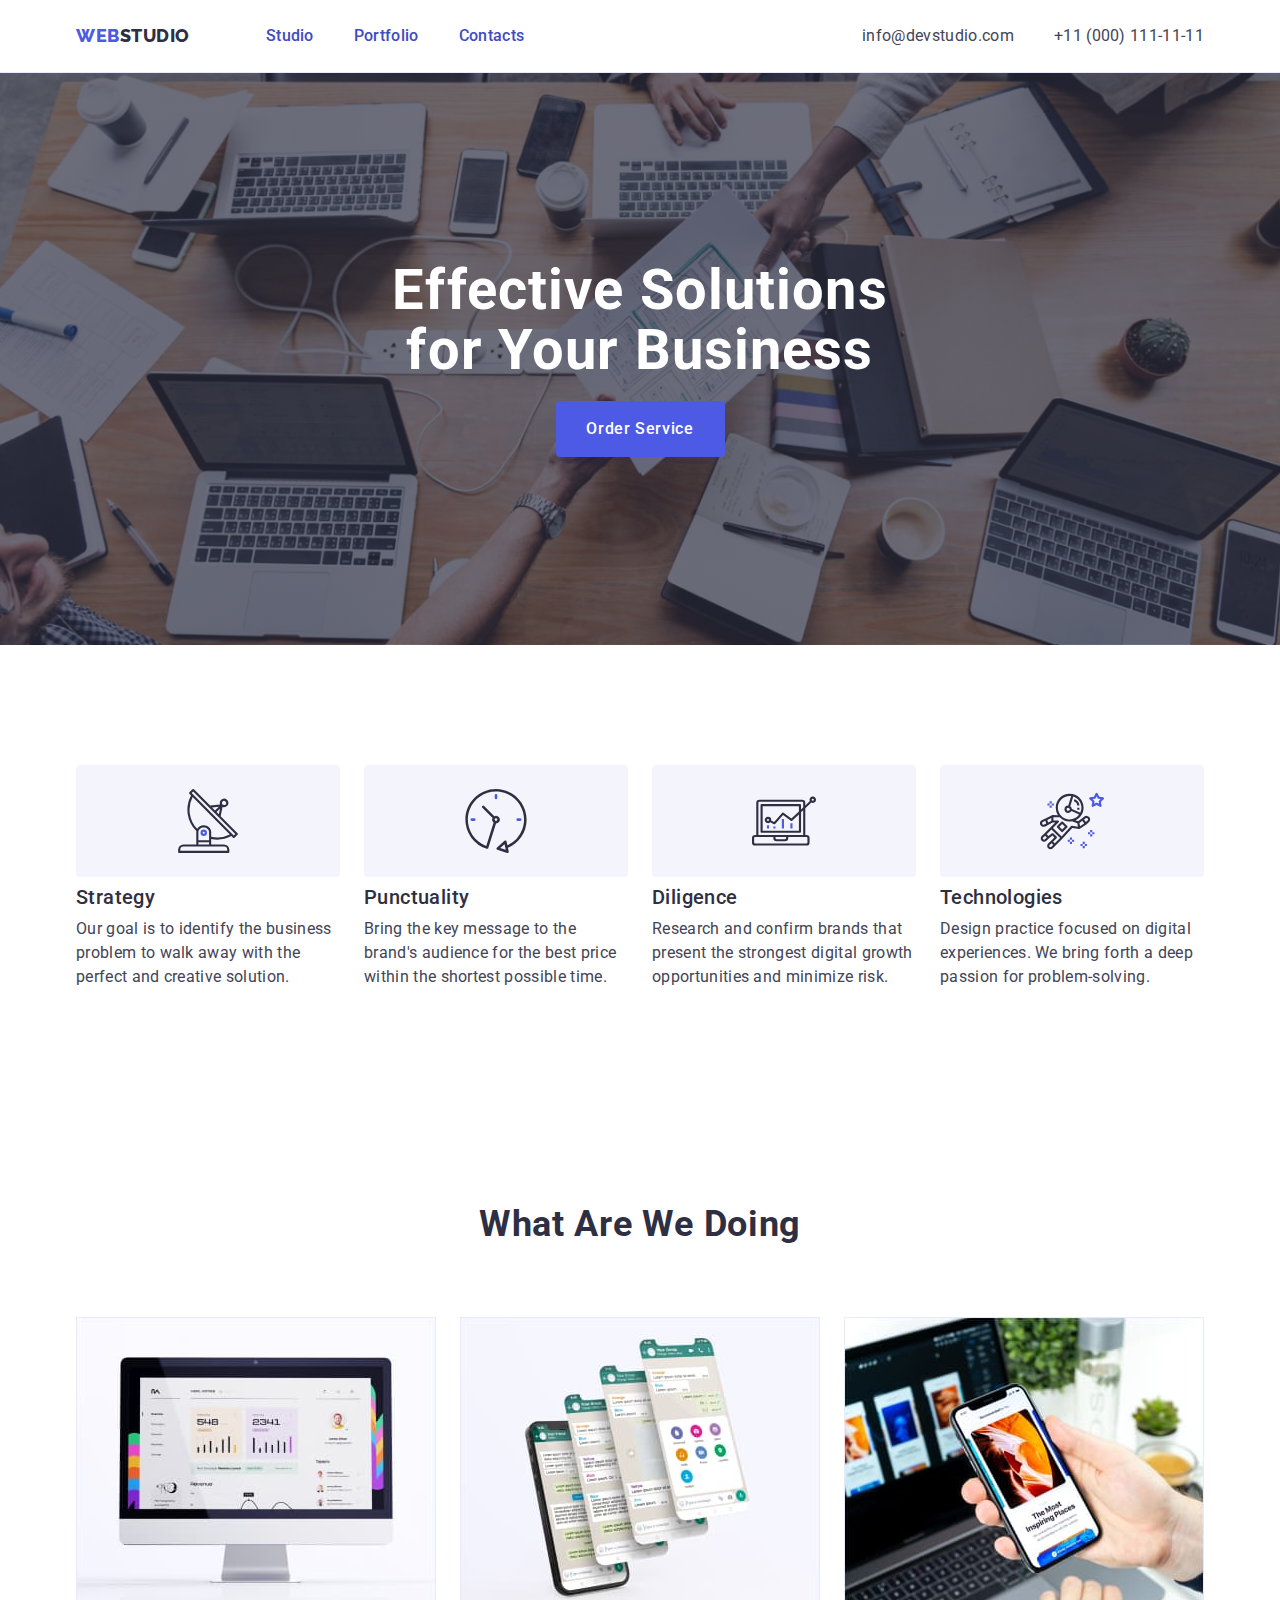
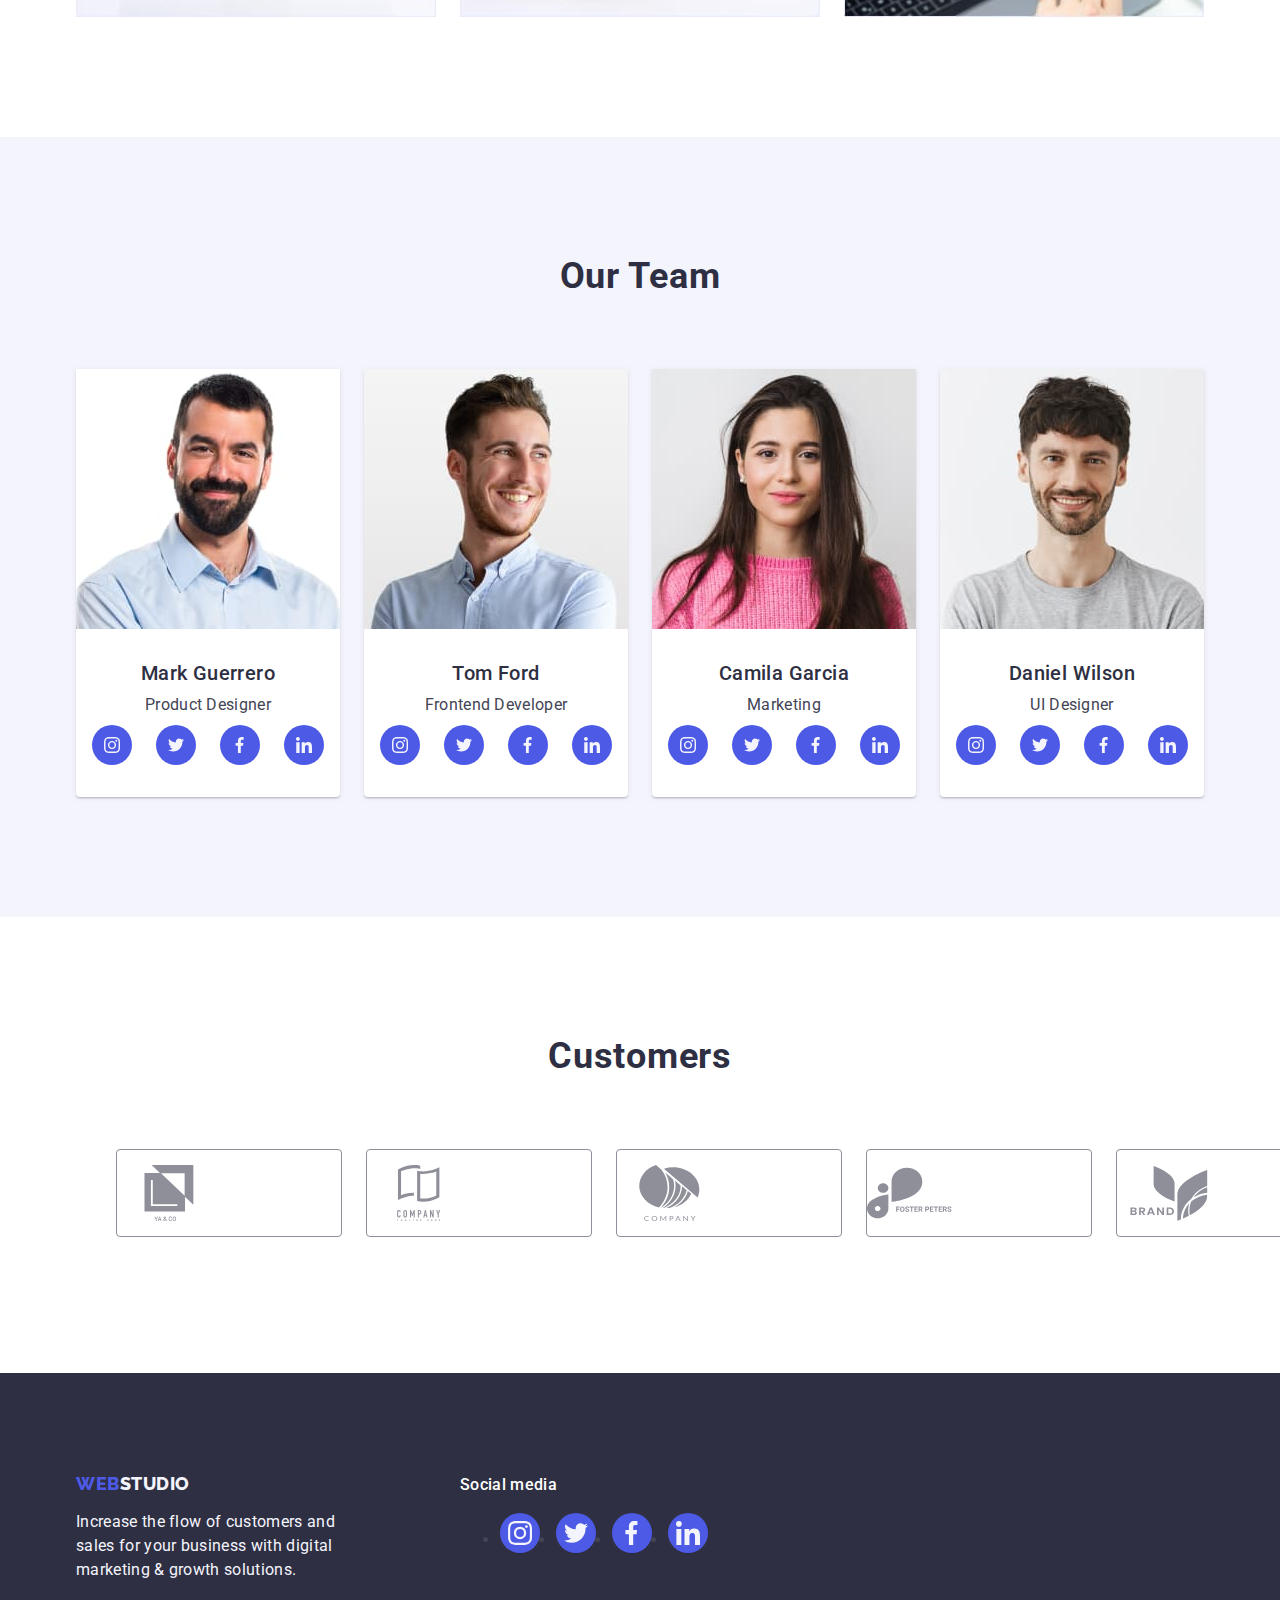
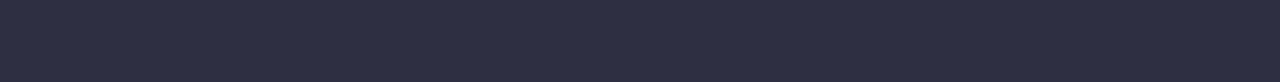
==== index.html @ df4aab25 "summary" ====
<!DOCTYPE html>
<html lang="en">
  <head>
    <meta charset="UTF-8" />
    <meta http-equiv="X-UA-Compatible" content="IE=edge" />
    <meta name="viewport" content="width=device-width, initial-scale=1.0" />

    <link rel="preconnect" href="https://fonts.googleapis.com" />
    <link rel="preconnect" href="https://fonts.gstatic.com" crossorigin />
    <link
      href="https://fonts.googleapis.com/css2?family=Raleway:wght@800&family=Roboto:wght@400;500;700&display=swap"
      rel="stylesheet"
    />
    <link
      rel="stylesheet"
      href="https://cdnjs.cloudflare.com/ajax/libs/modern-normalize/2.0.0/modern-normalize.min.css"
      integrity="sha512-4xo8blKMVCiXpTaLzQSLSw3KFOVPWhm/TRtuPVc4WG6kUgjH6J03IBuG7JZPkcWMxJ5huwaBpOpnwYElP/m6wg=="
      crossorigin="anonymous"
      referrerpolicy="no-referrer"
    />
    <link rel="stylesheet" href="css/style.css" />
    <title>Студія</title>
  </head>
  <body>
    <header class="jey">
      <div class="container container-quard">
        <nav class="vat list">
          <a href="./index.html" class="fer link"
            >Web<span class="stu">Studio</span></a
          >
          <ul class="list nav-bar">
            <li><a href="./index.html" class="link bat">Studio</a></li>
            <li>
              <a href="./portfolio.html" class="link bat">Portfolio</a>
            </li>
            <li><a href="" class="link bat">Contacts</a></li>
          </ul>
        </nav>
        <address class="add list">
          <ul class="list address-nav">
            <li>
              <a href="mailto:info@devstudio.com" class="ema link"
                >info@devstudio.com</a
              >
            </li>
            <li>
              <a href="tel:+110001111111" class="ema link"
                >+11 (000) 111-11-11</a
              >
            </li>
          </ul>
        </address>
      </div>
    </header>
    <main>
      <section class="baj">
        <div class="container">
          <h1 class="eff">Effective Solutions for Your Business</h1>
          <button data-modal-open type="button" class="ann">
            Order Service
          </button>
        </div>
      </section>

      <section class="nao">
        <div class="container">
          <h2 class="visually-hidden">Section 2</h2>

          <ul class="may list">
            <li class="row">
              <div class="nal">
                <svg width="64" height="64">
                  <use href="./images/icons.svg#icon-antenna-1"></use>
                </svg>
              </div>
              <h3 class="ban">Strategy</h3>
              <p class="pap">
                Our goal is to identify the business problem to walk away with
                the perfect and creative solution.
              </p>
            </li>

            <li class="row">
              <div class="nal">
                <svg width="64" height="64">
                  <use href="./images/icons.svg#icon-clock-1"></use>
                </svg>
              </div>
              <h3 class="ban">Punctuality</h3>
              <p class="pap">
                Bring the key message to the brand's audience for the best price
                within the shortest possible time.
              </p>
            </li>

            <li class="row">
              <div class="nal">
                <svg width="64" height="64">
                  <use href="./images/icons.svg#icon-diagram-1"></use>
                </svg>
              </div>
              <h3 class="ban">Diligence</h3>
              <p class="pap">
                Research and confirm brands that present the strongest digital
                growth opportunities and minimize risk.
              </p>
            </li>

            <li class="row">
              <div class="nal">
                <svg width="64" height="64">
                  <use href="./images/icons.svg#icon-astronaut-1"></use>
                </svg>
              </div>
              <h3 class="ban">Technologies</h3>
              <p class="pap">
                Design practice focused on digital experiences. We bring forth a
                deep passion for problem-solving.
              </p>
            </li>
          </ul>
        </div>
      </section>

      <section class="tau">
        <div class="container">
          <h2 class="bah">What are we doing</h2>
          <ul class="may list">
            <li class="row">
              <img src="./images/img1(1).jpg" alt="PC" width="360" />
            </li>
            <li class="row">
              <img
                src="./images/img2(1).jpg"
                alt="A person using a smartphone to program"
                width="360"
              />
            </li>
            <li class="row">
              <img src="./images/img3(1).jpg" alt="phone" width="360" />
            </li>
          </ul>
        </div>
      </section>
      <section class="sec">
        <div class="container">
          <h2 class="bah">Our Team</h2>
          <ul class="may list">
            <li class="ron">
              <img
                src="./images/teamcard7.jpg"
                alt="Mark Guerrero"
                width="264"
              />
              <div class="paq">
                <h3 class="bam">Mark Guerrero</h3>
                <p class="pat">Product Designer</p>
                <ul class="bap list">
                  <li class="naj">
                    <a href="#" class="bag">
                      <svg width="16" height="16" class="nae">
                        <use href="./images/icons.svg#icon-instagram-2"></use>
                      </svg>
                    </a>
                  </li>
                  <li class="naj">
                    <a href="#" class="bag">
                      <svg width="16" height="16" class="nae">
                        <use href="./images/icons.svg#icon-twitter-1"></use>
                      </svg>
                    </a>
                  </li>
                  <li class="naj">
                    <a href="#" class="bag">
                      <svg width="16" height="16" class="nae">
                        <use href="./images/icons.svg#icon-vector"></use>
                      </svg>
                    </a>
                  </li>
                  <li class="naj">
                    <a href="#" class="bag">
                      <svg width="16" height="16" class="nae">
                        <use href="./images/icons.svg#icon-linkedin-1"></use>
                      </svg>
                    </a>
                  </li>
                </ul>
              </div>
            </li>
            <li class="ron">
              <img src="./images/teamcard4.jpg" alt="Tom Ford" width="264" />
              <div class="paq">
                <h3 class="bam">Tom Ford</h3>
                <p class="pat">Frontend Developer</p>
                <ul class="bap list">
                  <li class="naj">
                    <a href="#" class="bag">
                      <svg width="16" height="16" class="nae">
                        <use href="./images/icons.svg#icon-instagram-2"></use>
                      </svg>
                    </a>
                  </li>
                  <li class="naj">
                    <a href="#" class="bag">
                      <svg width="16" height="16" class="nae">
                        <use href="./images/icons.svg#icon-twitter-1"></use>
                      </svg>
                    </a>
                  </li>
                  <li class="naj">
                    <a href="#" class="bag">
                      <svg width="16" height="16" class="nae">
                        <use href="./images/icons.svg#icon-vector"></use>
                      </svg>
                    </a>
                  </li>

                  <li class="naj">
                    <a href="#" class="bag">
                      <svg width="16" height="16" class="nae">
                        <use href="./images/icons.svg#icon-linkedin-1"></use>
                      </svg>
                    </a>
                  </li>
                </ul>
              </div>
            </li>
            <li class="ron">
              <img
                src="./images/teamcard2.jpg"
                alt="Camila Garcia"
                width="264"
              />
              <div class="paq">
                <h3 class="bam">Camila Garcia</h3>
                <p class="pat">Marketing</p>
                <ul class="bap list">
                  <li class="naj">
                    <a href="#" class="bag">
                      <svg width="16" height="16" class="nae">
                        <use href="./images/icons.svg#icon-instagram-2"></use>
                      </svg>
                    </a>
                  </li>
                  <li class="naj">
                    <a href="#" class="bag">
                      <svg width="16" height="16" class="nae">
                        <use href="./images/icons.svg#icon-twitter-1"></use>
                      </svg>
                    </a>
                  </li>
                  <li class="naj">
                    <a href="#" class="bag">
                      <svg width="16" height="16" class="nae">
                        <use href="./images/icons.svg#icon-vector"></use>
                      </svg>
                    </a>
                  </li>
                  <li class="naj">
                    <a href="#" class="bag">
                      <svg width="16" height="16" class="nae">
                        <use href="./images/icons.svg#icon-linkedin-1"></use>
                      </svg>
                    </a>
                  </li>
                </ul>
              </div>
            </li>
            <li class="ron">
              <img
                src="./images/teamcard3.jpg"
                alt="Daniel Wilson"
                width="264"
              />
              <div class="paq">
                <h3 class="bam">Daniel Wilson</h3>
                <p class="pat">UI Designer</p>
                <ul class="bap list">
                  <li class="naj">
                    <a href="#" class="bag">
                      <svg width="16" height="16" class="nae">
                        <use href="./images/icons.svg#icon-instagram-2"></use>
                      </svg>
                    </a>
                  </li>
                  <li class="naj">
                    <a href="#" class="bag">
                      <svg width="16" height="16" class="nae">
                        <use href="./images/icons.svg#icon-twitter-1"></use>
                      </svg>
                    </a>
                  </li>
                  <li class="naj">
                    <a href="#" class="bag">
                      <svg width="16" height="16" class="nae">
                        <use href="./images/icons.svg#icon-vector"></use>
                      </svg>
                    </a>
                  </li>

                  <li class="naj">
                    <a href="#" class="bag">
                      <svg width="16" height="16" class="nae">
                        <use href="./images/icons.svg#icon-linkedin-1"></use>
                      </svg>
                    </a>
                  </li>
                </ul>
              </div>
            </li>
          </ul>
        </div>
      </section>
      <section class="nap">
        <div class="container">
          <h2 class="bay">Customers</h2>
          <ul class="may">
            <li class="bak list">
              <a href="#" class="nam link">
                <svg width="104" height="56" class="taw">
                  <use href="./images/icons.svg#icon-group"></use>
                </svg>
              </a>
            </li>
            <li class="bak list">
              <a href="#" class="nam link">
                <svg width="104" height="56" class="taw">
                  <use href="./images/icons.svg#icon-group-1"></use>
                </svg>
              </a>
            </li>
            <li class="bak list">
              <a href="#" class="nam link">
                <svg width="104" height="56" class="taw">
                  <use href="./images/icons.svg#icon-group-2"></use>
                </svg>
              </a>
            </li>
            <li class="bak list">
              <a href="#" class="nam link">
                <svg width="104" height="56" class="taw">
                  <use href="./images/icons.svg#icon-group-3"></use>
                </svg>
              </a>
            </li>
            <li class="bak list">
              <a href="#" class="nam link">
                <svg width="104" height="56" class="taw">
                  <use href="./images/icons.svg#icon-group-4"></use>
                </svg>
              </a>
            </li>
            <li class="bak list">
              <a href="#" class="nam link">
                <svg width="104" height="56" class="taw">
                  <use href="./images/icons.svg#icon-group-5"></use>
                </svg>
              </a>
            </li>
          </ul>
        </div>
      </section>
    </main>

    <footer class="foo">
      <div class="dar container">
        <div class="taw">
          <a href="index.html" class="ffe link"
            >Web<span class="log">Studio</span></a
          >
          <p class="inc">
            Increase the flow of customers and sales for your business with
            digital marketing & growth solutions.
          </p>
        </div>
        <div class="social-media">
          <p class="pan">Social media</p>
          <ul class="nak">
            <li class="naj">
              <a href="#" class="baq">
                <svg width="24" height="24" class="par">
                  <use href="./images/icons.svg#icon-instagram-2"></use>
                </svg>
              </a>
            </li>
            <li class="naj">
              <a href="#" class="baq">
                <svg width="24" height="24" class="par">
                  <use href="./images/icons.svg#icon-twitter-1"></use>
                </svg>
              </a>
            </li>
            <li class="naj">
              <a href="#" class="baq">
                <svg width="24" height="24" class="par">
                  <use href="./images/icons.svg#icon-vector"></use>
                </svg>
              </a>
            </li>
            <li class="naj">
              <a href="#" class="baq">
                <svg width="24" height="24" class="par">
                  <use href="./images/icons.svg#icon-linkedin-1"></use>
                </svg>
              </a>
            </li>
          </ul>
        </div>
      </div>
    </footer>

    <div data-modal class="tam is-hidden">
      <div class="baf">
        <button type="button" data-modal-close class="paz">
          <svg class="ety" width="8" height="8">
            <use href="./images/icons.svg#icon-close-black-18dp-2-1-1"></use>
          </svg>
        </button>
      </div>
    </div>

    <script src="/js/modal.js"></script>
  </body>
</html>
---- css/style.css ----
:root {
    --iris-hover: #6E78F0;

    --navyblue: #2E2F42;
    --slate: #434455;
    --iris: #434455;
    --footer-bg-color: #2e2f42;

    --text-color: #2e2f42;
    --title-color: #2e2f42;
    --logo-text-color: #4d5ae5;
    --custom-color: #4d5ae5;
    --stand-color: #4d5ae5;
    --ocean: #4d5ae5;
    --button-bg-color: #F4F4FD;
    --background-body: #FFFFFF;

    --description: #434455;
    --header-color: #434455;
    --stu-color: #2e2f42;
    --section-bg-color: #2e2f42;
    --link--color: #2e2f42;
    --color-title-1: #2e2f42;

    --footer--color-2: #4d5ae5;
    --original-title: #F4F4FD;
    --main-title: #2e2f42;
    --bat-color: #8e8f99;
}

*,
*:before,
*::after {
    box-sizing: border-box;
}
h1,
h2,
h3,
h4,
h5,
h6,
p {
    margin: 0;
    padding: 0;
}
html,
body {
    margin: 0;
    padding: 0;
    font-family: "Roboto", sans-serif;
    color: #434455;
    background-color: var(--background-body);
    font-size: 16px;
}
.nao{
    padding: 120px 0;
}
.link {
    
    display: block;
    text-decoration: none;

}
.pab{
    position: relative;
    overflow: hidden;
}
.vat{
    display: flex;
    align-items: center;
}




.tit {
    font-weight: 500;
    font-size: 20px;
    line-height: 1.2;
    text-align: center;
    letter-spacing: 0.02em;
    color: #FFFFFF;
    color: var(--color-title-1, #2e2f42);
}


.mal{
    display: flex;
    gap: 40px;
}
.fer {
    transition: color 250ms cubic-bezier(0.4, 0, 0.2, 1);
    color: var(--ocean, #4d5ae5);
    font-family: "Raleway", sans-serif;
    font-weight: 800;
    font-size: 18px;
    line-height: 1.17;
    letter-spacing: 0.03em;
    text-transform: uppercase;
   
    align-self: center;
    margin-right: 76px;
    padding: 24px 0;
}

.nav-bar{
    display: flex;
    gap: 40px;
}


.ffe {
    display: inline-block;
    margin-bottom: 16px;
    color: var(--ocean, #4d5ae5);
    font-family: 'Raleway', sans-serif;
    font-weight: 800;
    font-size: 18px;
    line-height: 1.17;
    letter-spacing: 0.03em;
    text-transform: uppercase;

}

.vat{
    align-items: center;
    display: flex;

}
.qri{
    display: flex;
}

.jey {
    box-shadow: 0px 2px 1px rgba(46, 47, 66, 0.08),
        0px 1px 1px rgba(46, 47, 66, 0.16),
        0px 1px 6px rgba(46, 47, 66, 0.08);
    border-bottom: 1px solid #e7e9fc;
}
.stu .fer{
  margin-right: 76px;
}
.stu {
  
    

    color: var(--stu-color, #2e2f42);


}
.bat::after{

    content: '';
    position: absolute;
    left: 0;
    bottom: -1px;
    height: 4px;
    background-color: #404bbf;
    border-radius: 2px;
}

.nam{
        border: 1px solid #8e8f99;
        border-radius: 4px;
        display: flex;
        align-items: center;
        justify-content: center;
        color: #8e8f99;
        width: 168px;
        height: 88px;
        transition: border-color 250ms cubic-bezier(0.4, 0, 0.2, 1), color 250ms cubic-bezier(0.4, 0, 0.2, 1);
        width: 100%;
}
.dar{
    display: flex;
    align-items: baseline;
  
}
.taw{

    fill: currentColor;
}
.nam:hover{
   border-color: #404bbf;
   color: #404bbf;
}
.nam:focus{
    border-color: #404bbf;
    color: #404bbf;
}
.bat{

            transition: color 250ms cubic-bezier(0.4, 0, 0.2, 1);
            position: relative;
           
            display: block;
            padding: 24px 0;
            font-weight: 500;
            font-size: 16px;
            line-height: 1.5;
            letter-spacing: 0.02em;
            color: var(--stu-color);
}
.container{
    
    padding-left: 15px;
    padding-right: 15px;
    width: 1158px;
    margin: 0 auto;
    
}


.stu:hover {
    color: #404bbf;
}

.stu:focus {
    color: #404bbf;
}

span {
    text-decoration: none;
    color: var(--navyblue, #2e2f42);
    color: #f4f4fd;

}



.main-title {
    font-size: 40px;
    font-weight: 700;
    line-height: 60px;
    letter-spacing: 1.12px;

    transform: translate(-50%, -50%);
    color: white;

}

.inc {
   
    
    max-width: 264px;
    line-height: 1.5;
    color: var(--original-title);
    letter-spacing: 0.02em;

}

.ron {
    box-shadow: 0px 1px 6px rgba(46, 47, 66, 0.08),
        0px 1px 1px rgba(46, 47, 66, 0.16),
        0px 2px 1px rgba(46, 47, 66, 0.08);
    list-style: none;
    border-radius: 0px 0px 4px 4px;
    flex: 0 0 calc((100% - 72px) / 4);

    background-color: #FFFFFF;

}
.container-quard{
    display: flex;
    align-items: center;
}
.maq{
    display: flex;
    align-items: baseline;
}
.taw{
    margin-right: 120px;

}
.pan{
    font-weight: 500;
    font-size: 16px;
    line-height: 1.5;
    letter-spacing: 0.02em;
    color: var(--background-body);
    margin-bottom: 16px;
}
.nal{
    display: flex;
    align-items: center;
    justify-content: center;
    height: 112px;
    background-color: #f4f4fd;
    border-radius: 4px;
    margin-bottom: 8px;
}
.baj {
    transition: background-color 250ms cubic-bezier(0.4, 0, 0.2, 1);
    background-size: cover;
    background-position: center;
    background-repeat: no-repeat;
    max-width: 1440px;
    margin: 0 auto;
    padding-top: 188px;
    padding-bottom: 188px;
    background-image: linear-gradient(rgba(46, 47, 66, 0.7), rgba(46, 47, 66, 0.7)), url(/images/people-office1.jpg);
    background-color: var(--section-bg-color, #2e2f42);                                                                         
}
.bam{
          
        text-align: center;
        margin-bottom: 8px;

  
}
.pat{
        font-size: 16px;
            line-height: 1.5;
            letter-spacing: 0.02em;
            color: var(--slate, #434455);
            text-align: center;
            padding-bottom: 8px;
}
.tur{
            transition: transform 250ms cubic-bezier(0.4, 0, 0.2, 1);
            transform: translateY(100%);
            width: 100%;
            height: 100%;
            background-color: #4d5ae5;
            padding: 40px 32px;
            position: absolute;
            font-size: 16px;
            line-height: 1.5;
            letter-spacing: 0.02em;
            color: var(--button-bg-color);
            top: 0;
}
.pap {
    font-size: 16px;
    line-height: 1.5;
    letter-spacing: 0.02em;
    color: var(--slate, #434455);
}

.container-button {

    font-weight: 500;
    font-size: 16px;
    line-height: 1.5;
    letter-spacing: 0.04em;
    color: var(--iris, #4D5AE5);
    background-color: var(--iris, #4D5AE5);
    cursor: pointer
}

.container-button:hover {
    color: #FFFFFF;
    background-color: #404BBF;
}

.container-button:focus {
    color: #FFFFFF;
    background-color: #404BBF;

}


.list {
    
        padding: 0;
        margin: 0;

    list-style: none;



}
.visually-hidden {
    position: absolute;
    width: 1px;
    height: 1px;
    margin: -1px;
    border: 0;
    padding: 0;
    white-space: nowrap;
    clip-path: inset(100%);
    clip: rect(0 0 0 0);
    overflow: hidden;
}



.link:hover {
    color: #404bbf;
        box-shadow: 0px 1px 6px rgba(46, 47, 66, 0.08),
                0px 1px 1px rgba(46, 47, 66, 0.16),
                0px 2px 1px rgba(46, 47, 66, 0.08);
}

.link:focus {
    color: #404bbf;
        box-shadow: 0px 1px 6px rgba(46, 47, 66, 0.08),
                0px 1px 1px rgba(46, 47, 66, 0.16),
                0px 2px 1px rgba(46, 47, 66, 0.08);
}
.log:hover{
    color: #404bbf;
}
.log:focus{
    color: #404bbf;
}
.app {
    font-size: 16px;
    line-height: 1.5;
    letter-spacing: 0.02em;

}


.add {



    font-style: normal;
        margin-left: auto;
   

    font-size: 16px;
    line-height: 1.5;
    letter-spacing: 0.02em;
    color: var(--slate, #434455);
 


}
.address-nav{
        display: flex;
            gap: 40px;
          
    
}
.log {

   
    display: inline-block;
   
    text-decoration: none;
    font-family: "Raleway", sans-serif;
    font-weight: 800;
    font-size: 18px;
    letter-spacing: 0.03em;
    text-transform: uppercase;
    color: var(#4d5ae5);
    color: #f4f4fd
}

.footer-1 {
    display: flex;
    width: 71px;
    height: 21px;
    flex-direction: column;
    justify-content: center;
}
header{
        display: block;
}
.ema {
    transition: color 250ms cubic-bezier(0.4, 0, 0.2, 1);
    display: block;
    padding: 24px 0;
    color: var(--text-color, #2e2f42);
    font-size: 16px;
    line-height: 1.5;
    letter-spacing: 0.02em;
    color: var(--iris, #434455);

}

.ema:hover {
    color: #404bbf
}

.ema:focus {
    color: #404bbf;
}

.vbn {

    font-family: "Raleway", sans-serif;
    font-weight: 800;
    line-height: 1.17;
    letter-spacing: 0.03em;
    text-transform: uppercase;
    color: var(--custom-color);
}

.foo {

    background-color: var(--footer-bg-color);
    padding: 100px 0;

}
a.link.bat{
    color: #404bbf;
}
img {
    display: block;
}
.row-lat{
transition: box-shadow 250ms cubic-bezier(0.4, 0, 0.2, 1);
}
.row-lat .tur {
    transition: transform 250ms cubic-bezier(0.4, 0, 0.2, 1);
}

.row-lat:hover .tur{
    transform: translateY(0%);
}
.all {
    transition: color 250ms cubic-bezier(0.4, 0, 0.2, 1),
            background-color 250ms cubic-bezier(0.4, 0, 0.2, 1),
            border-color 250ms cubic-bezier(0.4, 0, 0.2, 1),
            box-shadow 250ms cubic-bezier(0.4, 0, 0.2, 1);
    list-style: none;
    border-radius: 4px;
    padding: 12px 24px;
    border: 1px solid #e7e9fc;
    font-weight: 500;
    font-size: 16px;
    line-height: 1.5;
    letter-spacing: 0.04em;
    color: var(--ocean);
    background-color: var(--button-bg-color);
    cursor: pointer;
    font-family: "Roboto", sans-serif;

}

.all:hover {
        box-shadow: 0px 3px 1px rgba(0, 0, 0, 0.1),
                0px 2px 1px rgba(0, 0, 0, 0.08),
                0px 2px 2px rgba(0, 0, 0, 0.12);
    color: #FFFFFF;
    background-color: #404BBF;
    border: 1px solid transparent;
}

.all:focus {
    box-shadow: 0px 3px 1px rgba(0, 0, 0, 0.1),
        0px 2px 1px rgba(0, 0, 0, 0.08),
        0px 2px 2px rgba(0, 0, 0, 0.12);
    color: #FFFFFF;
    background-color: #404BBF;
    border: 1px solid transparent;
}

.web {
    font-weight: 500;
    font-size: 16px;
    line-height: 1.5;
    letter-spacing: 0.04em;
    color: var(--ocean);
    background-color: var(--button-bg-color);
    cursor: pointer;
    font-family: "Roboto", sans-serif;
}

.web:hover {
    color: #FFFFFF;
    background-color: #404BBF;
}

.web:focus {
    color: #FFFFFF;
    background-color: #404BBF;
}

.app {
    font-weight: 500;
    font-size: 16px;
    line-height: 1.5;
    letter-spacing: 0.04em;
    color: var(--ocean);
    background-color: var(--button-bg-color);
    cursor: pointer;
    font-family: "Roboto", sans-serif;
}

.app:hover {
    color: #FFFFFF;
    background-color: #404BBF;
}

.app:focus {
    color: #FFFFFF;
    background-color: #404BBF;
}

.des {
    font-weight: 500;
    font-size: 16px;
    line-height: 1.5;
    letter-spacing: 0.04em;
    color: var(--ocean);
    background-color: var(--button-bg-color);
    cursor: pointer;
    font-family: "Roboto", sans-serif;
}

.des:hover {
    color: #FFFFFF;
    background-color: #404BBF;
}

.des:focus {
    color: #FFFFFF;
    background-color: #404BBF;
}

.mak {
    font-weight: 500;
    font-size: 16px;
    line-height: 1.5;
    letter-spacing: 0.04em;
    color: var(--ocean);
    background-color: var(--button-bg-color);
    cursor: pointer;
    font-family: "Roboto", sans-serif;
}

.mak:hover {
    color: #FFFFFF;
    background-color: #404BBF;
}

.mak:focus {
    color: #FFFFFF;
    background-color: #404BBF;
}

.ban {
    margin-bottom: 8px;
    font-weight: 500;
    font-size: 20px;
    line-height: 1.2;
    letter-spacing: 0.02em;
    color: var(--text-color, #2e2f42);
}

.med {
    font-weight: 500;
    font-size: 20px;
    line-height: 1.2;
    letter-spacing: 0.02em;
    color: var(--text-color, #2e2f42);
}



.tax {
    font-weight: 500;
    font-size: 20px;
    line-height: 1.2;
    letter-spacing: 0.02em;
    color: var(--text-color, #2e2f42);
}

.scr {
    font-weight: 500;
    font-size: 20px;
    line-height: 1.2;
    letter-spacing: 0.02em;
    color: var(--text-color, #2e2f42);
}

.onl {
    font-weight: 500;
    font-size: 20px;
    line-height: 1.2;
    letter-spacing: 0.02em;
    color: var(--text-color, #2e2f42);
}

.con {
    font-weight: 500;
    font-size: 20px;
    line-height: 1.2;
    letter-spacing: 0.02em;
    color: var(--text-color, #2e2f42);
}

.org {
    font-weight: 500;
    font-size: 20px;
    line-height: 1.2;
    letter-spacing: 0.02em;
    color: var(--text-color, #2e2f42);
}

.fre {
    font-weight: 500;
    font-size: 20px;
    line-height: 1.2;
    letter-spacing: 0.02em;
    color: var(--text-color, #2e2f42);
}

.dtu {
    padding: 24px 0;
    font-size: 16px;
    line-height: 1.5;
    letter-spacing: 0.02em;
    font-weight: 500;
    color: var(--text-color, #2e2f42);


}

.ann {
    transition: background-color 250ms cubic-bezier(0.4, 0, 0.2, 1);
    display: block;
    min-width: 169px;
    height: 56px;
    border: none;
    background-color: var(--custom-color);
    border-radius: 4px;
    font-family: "Roboto", sans-serif;
    font-weight: 500;
    font-size: 16px;
    line-height: 1.5;
    letter-spacing: 0.04em;
    color: #ffffff;
    cursor: pointer;
    margin-left: auto;
    margin-right: auto;
}

.ann:hover,
.ann:focus {
    background-color: #404BBF
}

.dtu:hover {
    color: #404bbf
}

.dtu:focus {
    color: #404bbf;
}
.tau{
    padding-top: 96px;
    padding-bottom: 120px;

}
.nap{
padding: 120px 0;
}
.sec {
    padding: 120px 0;
    background-color: #F4F4FD;

}

.tio {
    background-color: #F4F4FD;
}
.bay{
        margin-bottom: 72px;
        margin-left: auto;
        margin-right: auto;
        text-align: center;
        font-size: 36px;
        font-style: normal;
        font-weight: 700;
        line-height: 1.11;
        letter-spacing: 0.72px;
        color: var(--main-title);
}
.bah {
   
    text-align: center;
    margin-bottom: 8px;
    font-size: 36px;
    line-height: 1.11;
    text-align: center;
    letter-spacing: 0.02em;
    text-transform: capitalize;
    color: var(--main-title);
    margin-bottom: 72px;
}

.img {
    background-color: #FFFFFF;
}

h3 {
    font-weight: 500;
    font-size: 20px;
    line-height: 1.2;
    letter-spacing: 0.02em;
    color: var(--main-title, #2e2f42);
}

.section-1 {
    background-color: #F4F4FD;
}

.eff {
     
     
         font-size: 56px;
        line-height: 1.07;
        text-align: center;
        letter-spacing: 0.02em;
        color: #ffffff;
        margin: 0 auto;
        margin-bottom: 20px;
      
        max-width: 496px;
    }

.bap {
    
    display: flex;
    justify-content: center;
    gap: 24px;
   

   
}
.par{

    fill: var(--button-bg-color,  #F4F4FD);
}
.baq{
    transition: background-color 250ms cubic-bezier(0.4, 0, 0.2, 1);
    width: 100%;
    height: 100%;
    background-color: var(--custom-color);
    border-radius: 50%;
    display: flex;
    align-items: center;
    justify-content: center;
}
.bag{
            transition: background-color 250ms cubic-bezier(0.4, 0, 0.2, 1);
            width: 100%;
            height: 100%;
            background-color: var(--custom-color);
            border-radius: 50%;
            display: flex;
            align-items: center;
            justify-content: center;
        
}
.tam{
    position: fixed;
    top: 0;
    left: 0;
    width: 100%;
    height: 100%;
    background-color: rgba(46, 47, 66, 0.4);
    transition: opacity 250ms cubic-bezier(0.4, 0, 0.2, 1), visibility 250ms cubic-bezier(0.4, 0, 0.2, 1);
}
.is-hidden{
    opacity: 0;
    visibility: hidden;
    pointer-events: none;
}
.baf{
    position: absolute;
    top: 50%;
    left: 50%;
    transform: translate(-50%,-50%);
    width: 408px;
    min-height: 584px;
    background: #fcfcfc;
    box-shadow:0px 1px 1px rgba(0, 0, 0, 0.14),
        0px 1px 3px rgba(0, 0, 0, 0.12),
        0px 2px 1px rgba(0, 0, 0, 0.2);
    border-radius: 4px;
    transition: transform 250ms cubic-bezier(0.4, 0, 0.2, 1);
}
.paz{
    position: absolute;
    top: 24px;
    right: 24px;
    width: 24px;
    height: 24px;
    border-radius: 50%;
    display: flex;
    align-items: center;
    justify-content: center;
    background-color: #e7e9fc;
    border: 1px solid rgba(0, 0, 0, 0.1);
    padding: 0;
    cursor: pointer;
    transition: background-color 250ms cubic-bezier(0.4, 0, 0.2, 1), border 250ms cubic-bezier(0.4, 0, 0.2, 1);
}
.ety{

    transition: fill 250ms cubic-bezier(0.4, 0, 0.2, 1);
}
.ety:hover{
    fill: #ffffff;
}
.ety:focus{
    fill: #ffffff;
}
.paz:hover,
.paz:focus {
    background-color: #404bbf;
    border: none;
    fill: #ffffff;
}
.bag:hover{
    background-color: #404bbf;
}
.bag:focus{
    background-color: #404bbf;
}
.baq:hover{
    background-color: #31d0aa;
}
.baq:focus{
    background-color: #31d0aa;
}

.naj{

    width: 40px;
    height: 40px;
}
.nak{
    display: flex;
    gap: 16px;
}
.main{
    display: flex;
    flex-wrap: wrap;
    column-gap: 24px;
    row-gap: 48px;

}
.nat{

    padding: 32px 16px;
    border: 1px solid #e7e9fc;
    border-top: none;
    
}

.row {

            flex-basis: calc((100% - (3 * 24px)) / 4);
     
}
.bak{
    height: 88px;
}
.may{
         display: flex;
         gap: 24px;
         
}

.nae{
    fill: var(--button-bg-color);
}
.paq{
    padding: 32px 0;
}
#facebook-icon{
     display: block;


}
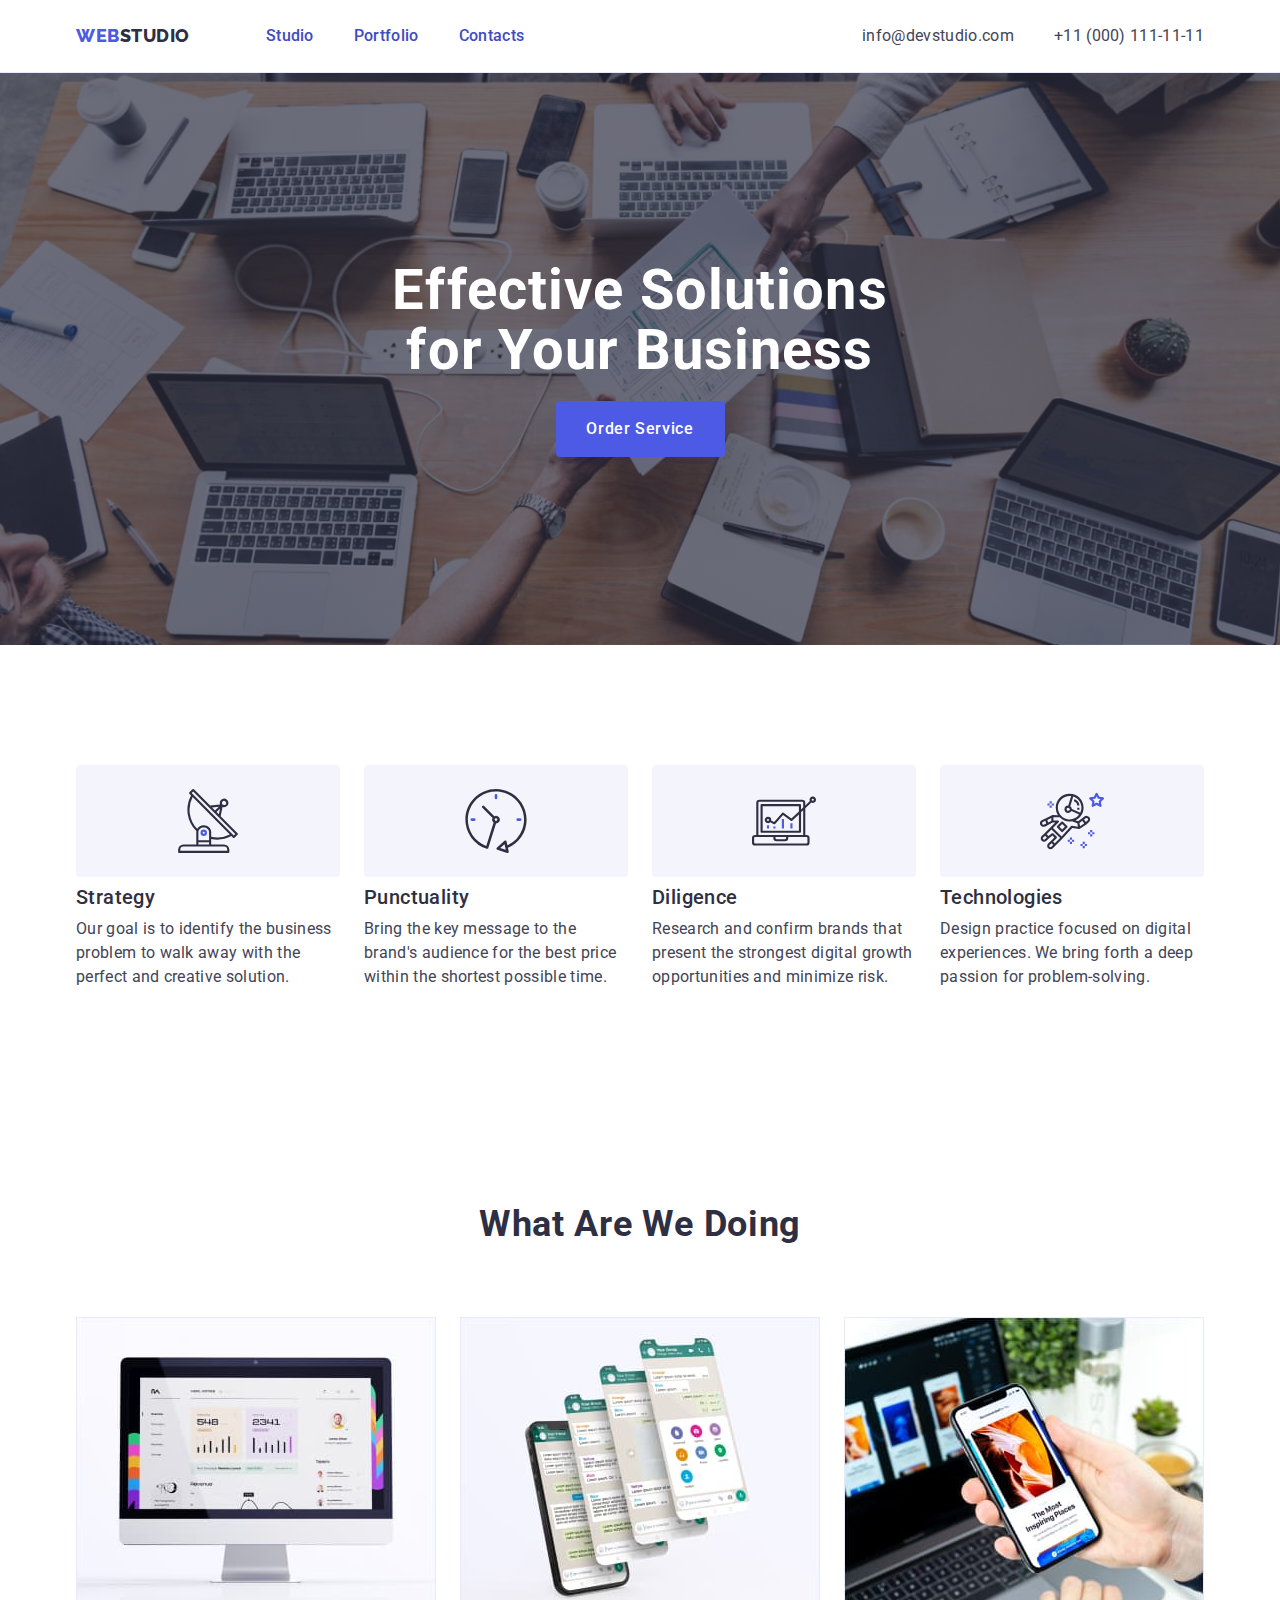
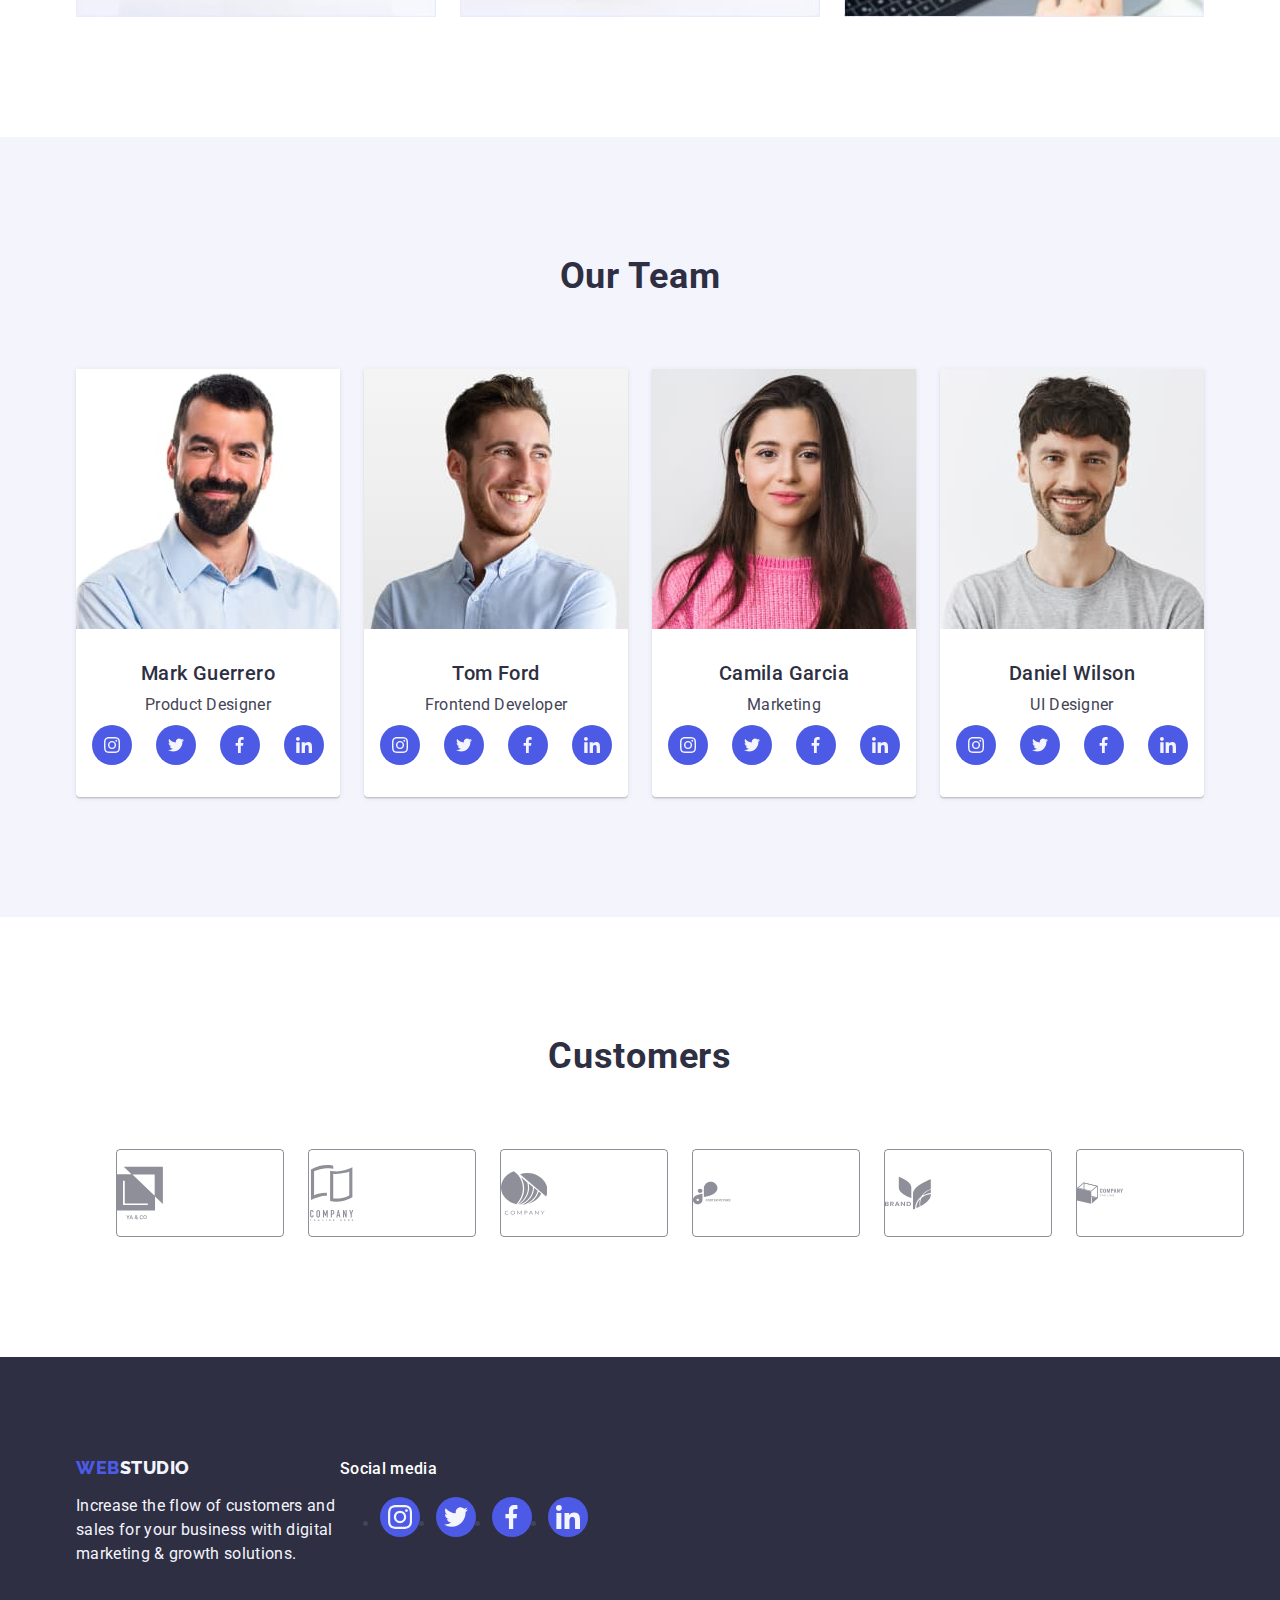
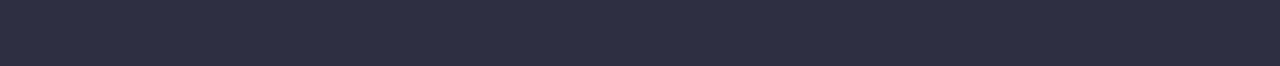
==== commit 7bd7ea87: "summary" ====
--- a/index.html
+++ b/index.html
@@ -316,43 +316,43 @@
           <h2 class="bay">Customers</h2>
           <ul class="may">
             <li class="bak list">
-              <a href="#" class="nam link">
-                <svg width="104" height="56" class="taw">
+              <a href="" class="nam link">
+                <svg class="taw" width="104" height="56">
                   <use href="./images/icons.svg#icon-group"></use>
                 </svg>
               </a>
             </li>
             <li class="bak list">
-              <a href="#" class="nam link">
-                <svg width="104" height="56" class="taw">
+              <a href="" class="nam link">
+                <svg class="taw" width="104" height="56">
                   <use href="./images/icons.svg#icon-group-1"></use>
                 </svg>
               </a>
             </li>
             <li class="bak list">
-              <a href="#" class="nam link">
-                <svg width="104" height="56" class="taw">
+              <a href="" class="nam link">
+                <svg class="taw" width="104" height="56">
                   <use href="./images/icons.svg#icon-group-2"></use>
                 </svg>
               </a>
             </li>
             <li class="bak list">
-              <a href="#" class="nam link">
-                <svg width="104" height="56" class="taw">
+              <a href="" class="nam link">
+                <svg class="taw" width="104" height="56">
                   <use href="./images/icons.svg#icon-group-3"></use>
                 </svg>
               </a>
             </li>
             <li class="bak list">
-              <a href="#" class="nam link">
-                <svg width="104" height="56" class="taw">
+              <a href="" class="nam link">
+                <svg class="taw" width="104" height="56">
                   <use href="./images/icons.svg#icon-group-4"></use>
                 </svg>
               </a>
             </li>
             <li class="bak list">
-              <a href="#" class="nam link">
-                <svg width="104" height="56" class="taw">
+              <a href="" class="nam link">
+                <svg class="taw" width="104" height="56">
                   <use href="./images/icons.svg#icon-group-5"></use>
                 </svg>
               </a>
@@ -364,7 +364,7 @@
 
     <footer class="foo">
       <div class="dar container">
-        <div class="taw">
+        <div class="tas">
           <a href="index.html" class="ffe link"
             >Web<span class="log">Studio</span></a
           >
--- a/css/style.css
+++ b/css/style.css
@@ -160,6 +160,8 @@
 }
 
 .nam{
+        width: 100%;
+        height: 100%;
         border: 1px solid #8e8f99;
         border-radius: 4px;
         display: flex;
@@ -169,12 +171,14 @@
         width: 168px;
         height: 88px;
         transition: border-color 250ms cubic-bezier(0.4, 0, 0.2, 1), color 250ms cubic-bezier(0.4, 0, 0.2, 1);
-        width: 100%;
 }
 .dar{
     display: flex;
     align-items: baseline;
   
+}
+.tas{
+    fill: currentColor;
 }
 .taw{
 
@@ -290,16 +294,15 @@
     margin-bottom: 8px;
 }
 .baj {
-    transition: background-color 250ms cubic-bezier(0.4, 0, 0.2, 1);
-    background-size: cover;
-    background-position: center;
-    background-repeat: no-repeat;
-    max-width: 1440px;
-    margin: 0 auto;
-    padding-top: 188px;
-    padding-bottom: 188px;
-    background-image: linear-gradient(rgba(46, 47, 66, 0.7), rgba(46, 47, 66, 0.7)), url(/images/people-office1.jpg);
-    background-color: var(--section-bg-color, #2e2f42);                                                                         
+        margin: 0 auto;
+        max-width: 1440px;
+        background-image: linear-gradient(rgba(46, 47, 66, 0.7), rgba(46, 47, 66, 0.7)), url(../images/people-office1.jpg);
+        background-repeat: no-repeat;
+        background-position: center;
+        background-size: cover;
+        background-color: #2E2F42;
+        padding-top: 188px;
+        padding-bottom: 188px;
 }
 .bam{
           
@@ -761,6 +764,7 @@
 }
 .bay{
         margin-bottom: 72px;
+        
         margin-left: auto;
         margin-right: auto;
         text-align: center;
@@ -954,10 +958,11 @@
     height: 88px;
 }
 .may{
-         display: flex;
-         gap: 24px;
-         
-}
+    display: flex;
+        gap: 24px;
+        margin: 0;
+    }
+
 
 .nae{
     fill: var(--button-bg-color);
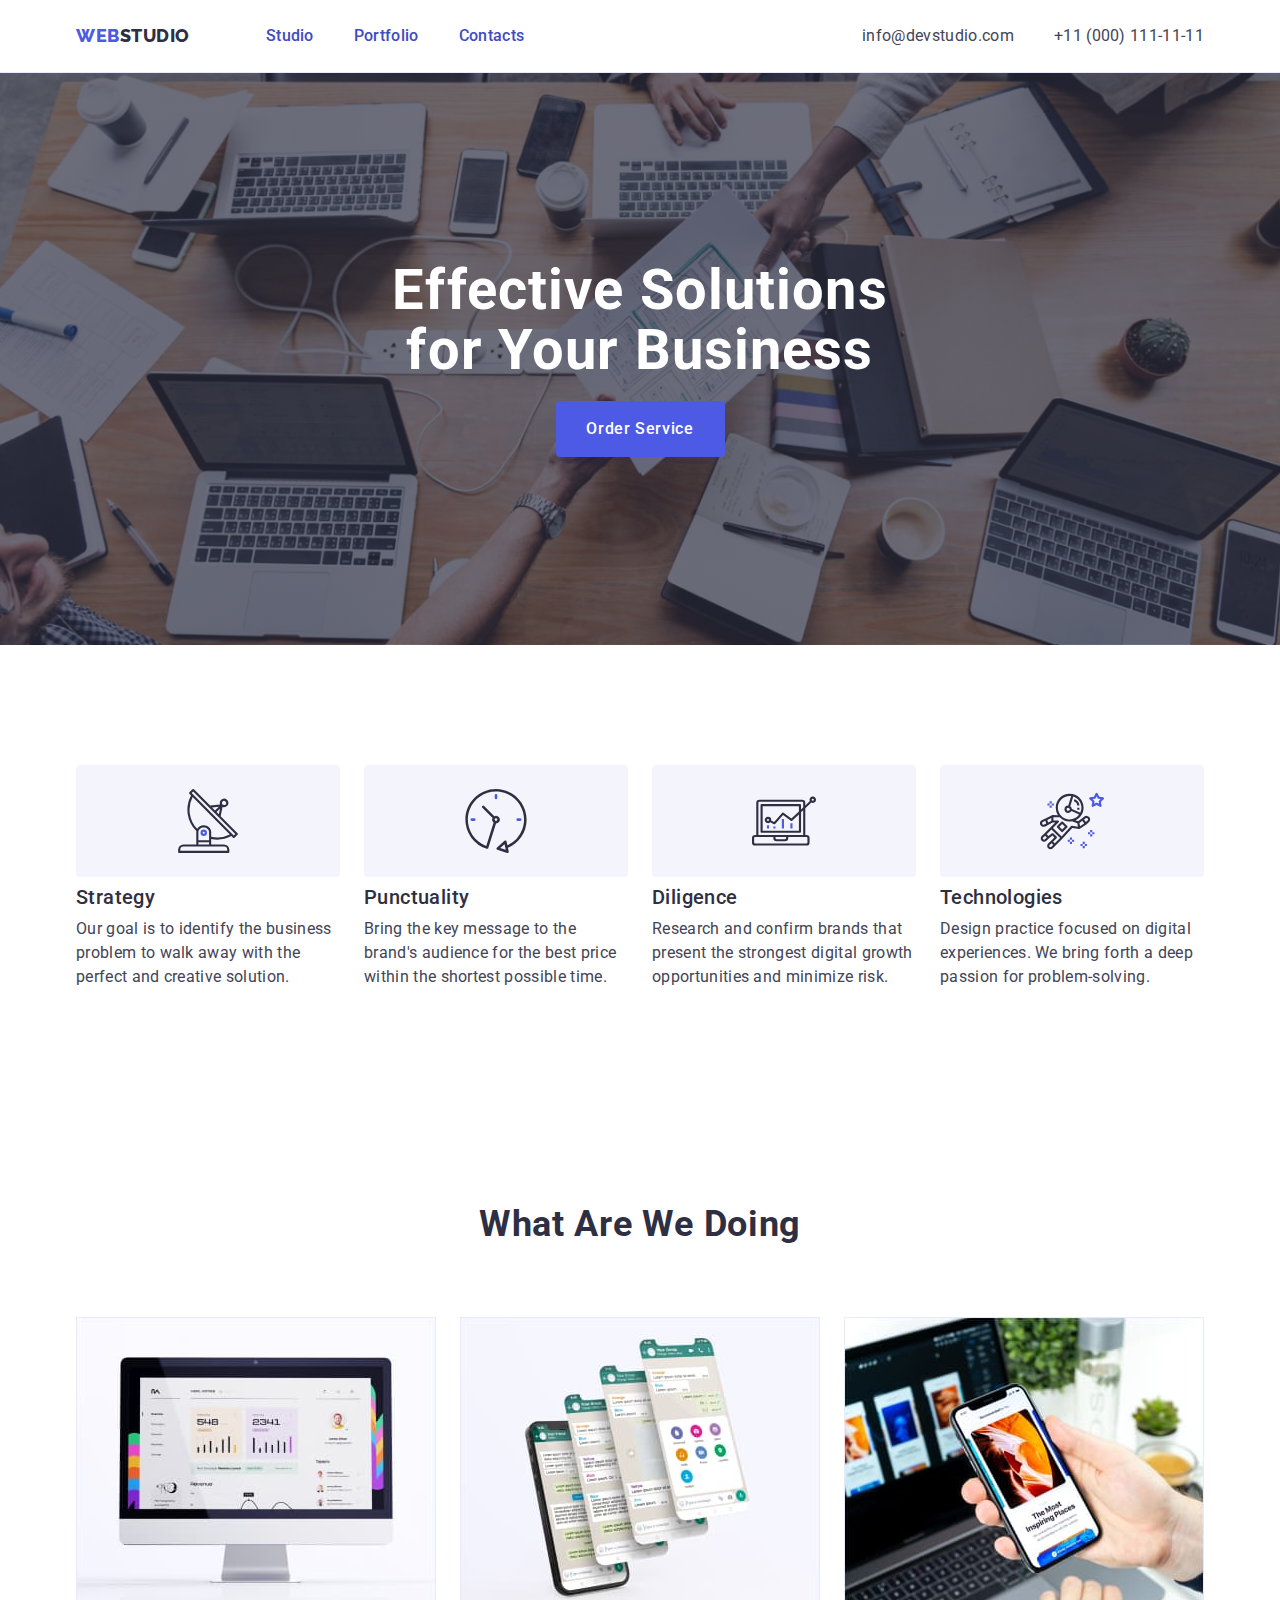
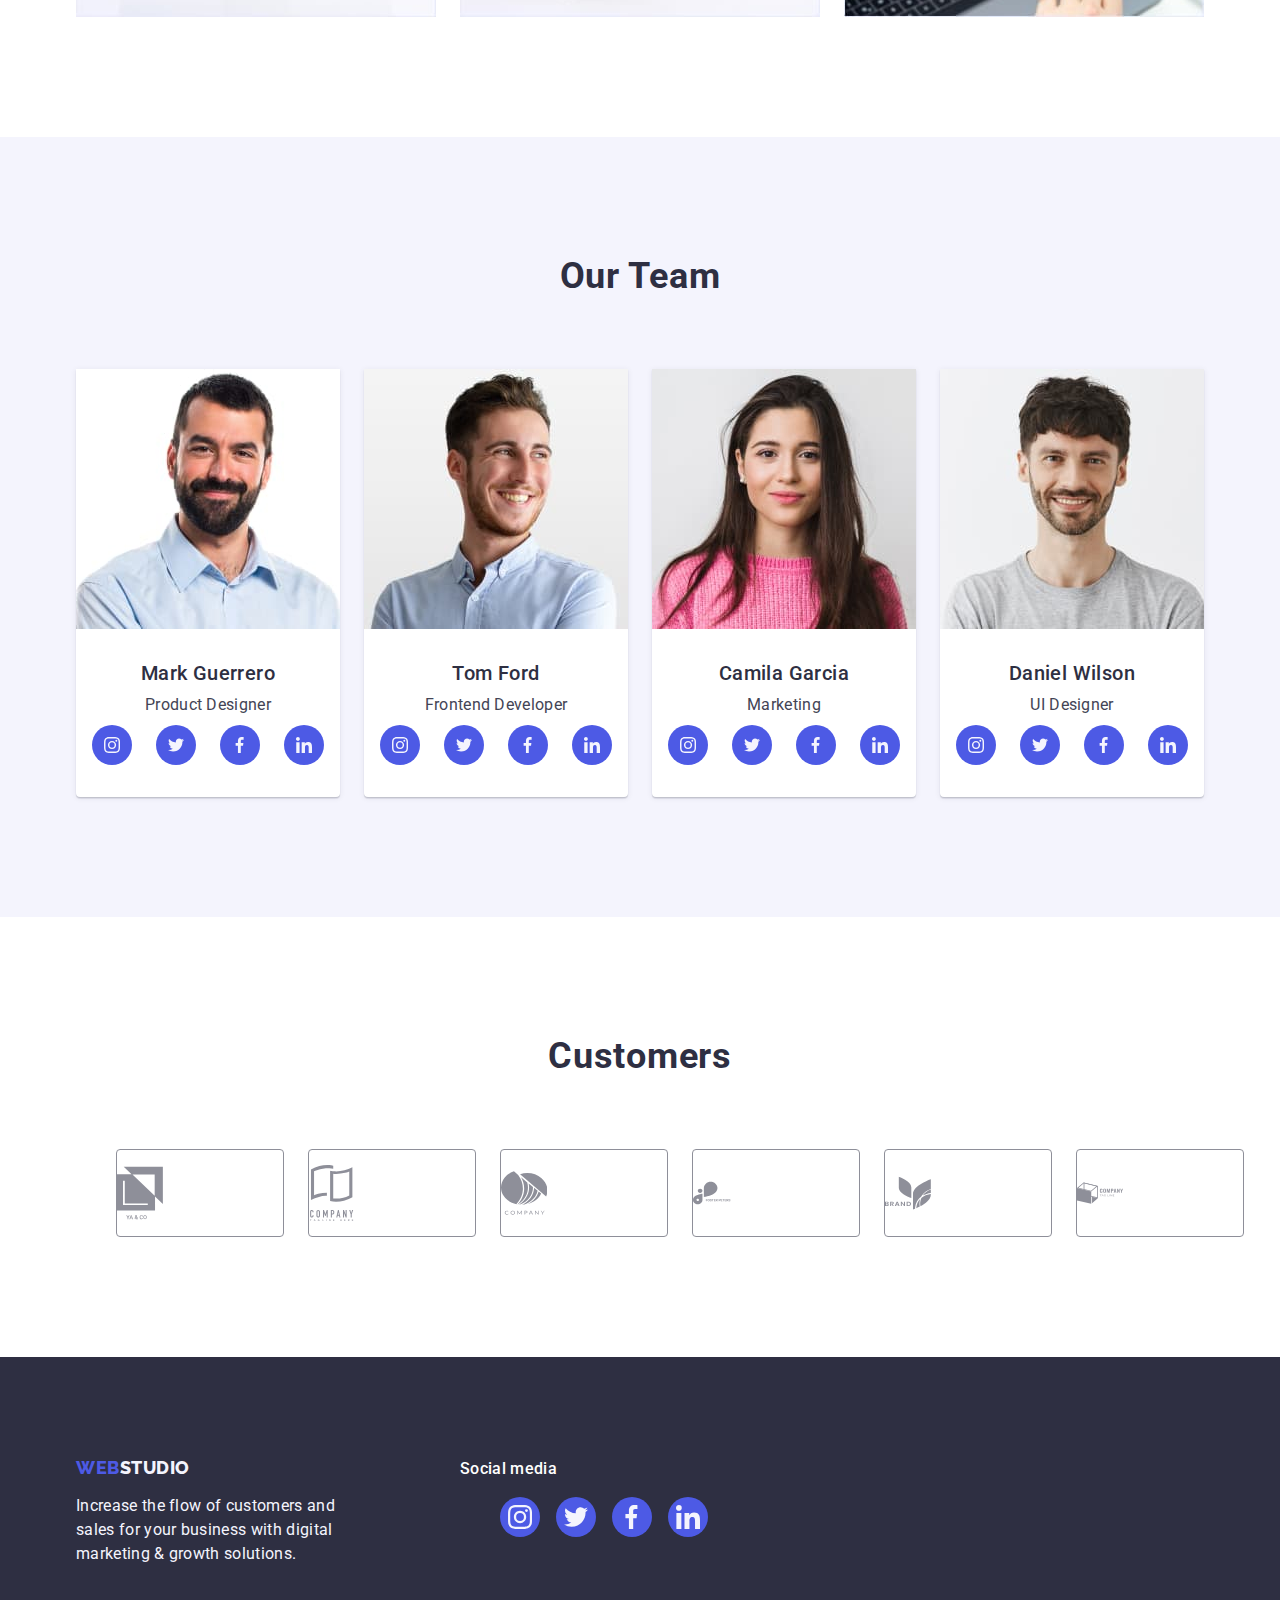
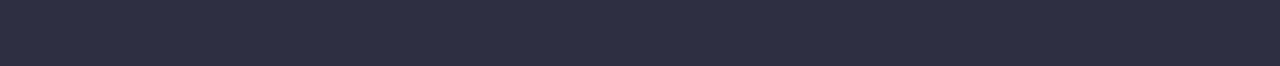
==== commit 581a4e9d: "Update index.html" ====
--- a/index.html
+++ b/index.html
@@ -376,28 +376,28 @@
         <div class="social-media">
           <p class="pan">Social media</p>
           <ul class="nak">
-            <li class="naj">
+            <li class="naj list">
               <a href="#" class="baq">
                 <svg width="24" height="24" class="par">
                   <use href="./images/icons.svg#icon-instagram-2"></use>
                 </svg>
               </a>
             </li>
-            <li class="naj">
+            <li class="naj list">
               <a href="#" class="baq">
                 <svg width="24" height="24" class="par">
                   <use href="./images/icons.svg#icon-twitter-1"></use>
                 </svg>
               </a>
             </li>
-            <li class="naj">
+            <li class="naj list">
               <a href="#" class="baq">
                 <svg width="24" height="24" class="par">
                   <use href="./images/icons.svg#icon-vector"></use>
                 </svg>
               </a>
             </li>
-            <li class="naj">
+            <li class="naj list">
               <a href="#" class="baq">
                 <svg width="24" height="24" class="par">
                   <use href="./images/icons.svg#icon-linkedin-1"></use>
--- a/css/style.css
+++ b/css/style.css
@@ -178,7 +178,8 @@
   
 }
 .tas{
-    fill: currentColor;
+    margin-right: 120px;
+    
 }
 .taw{
 
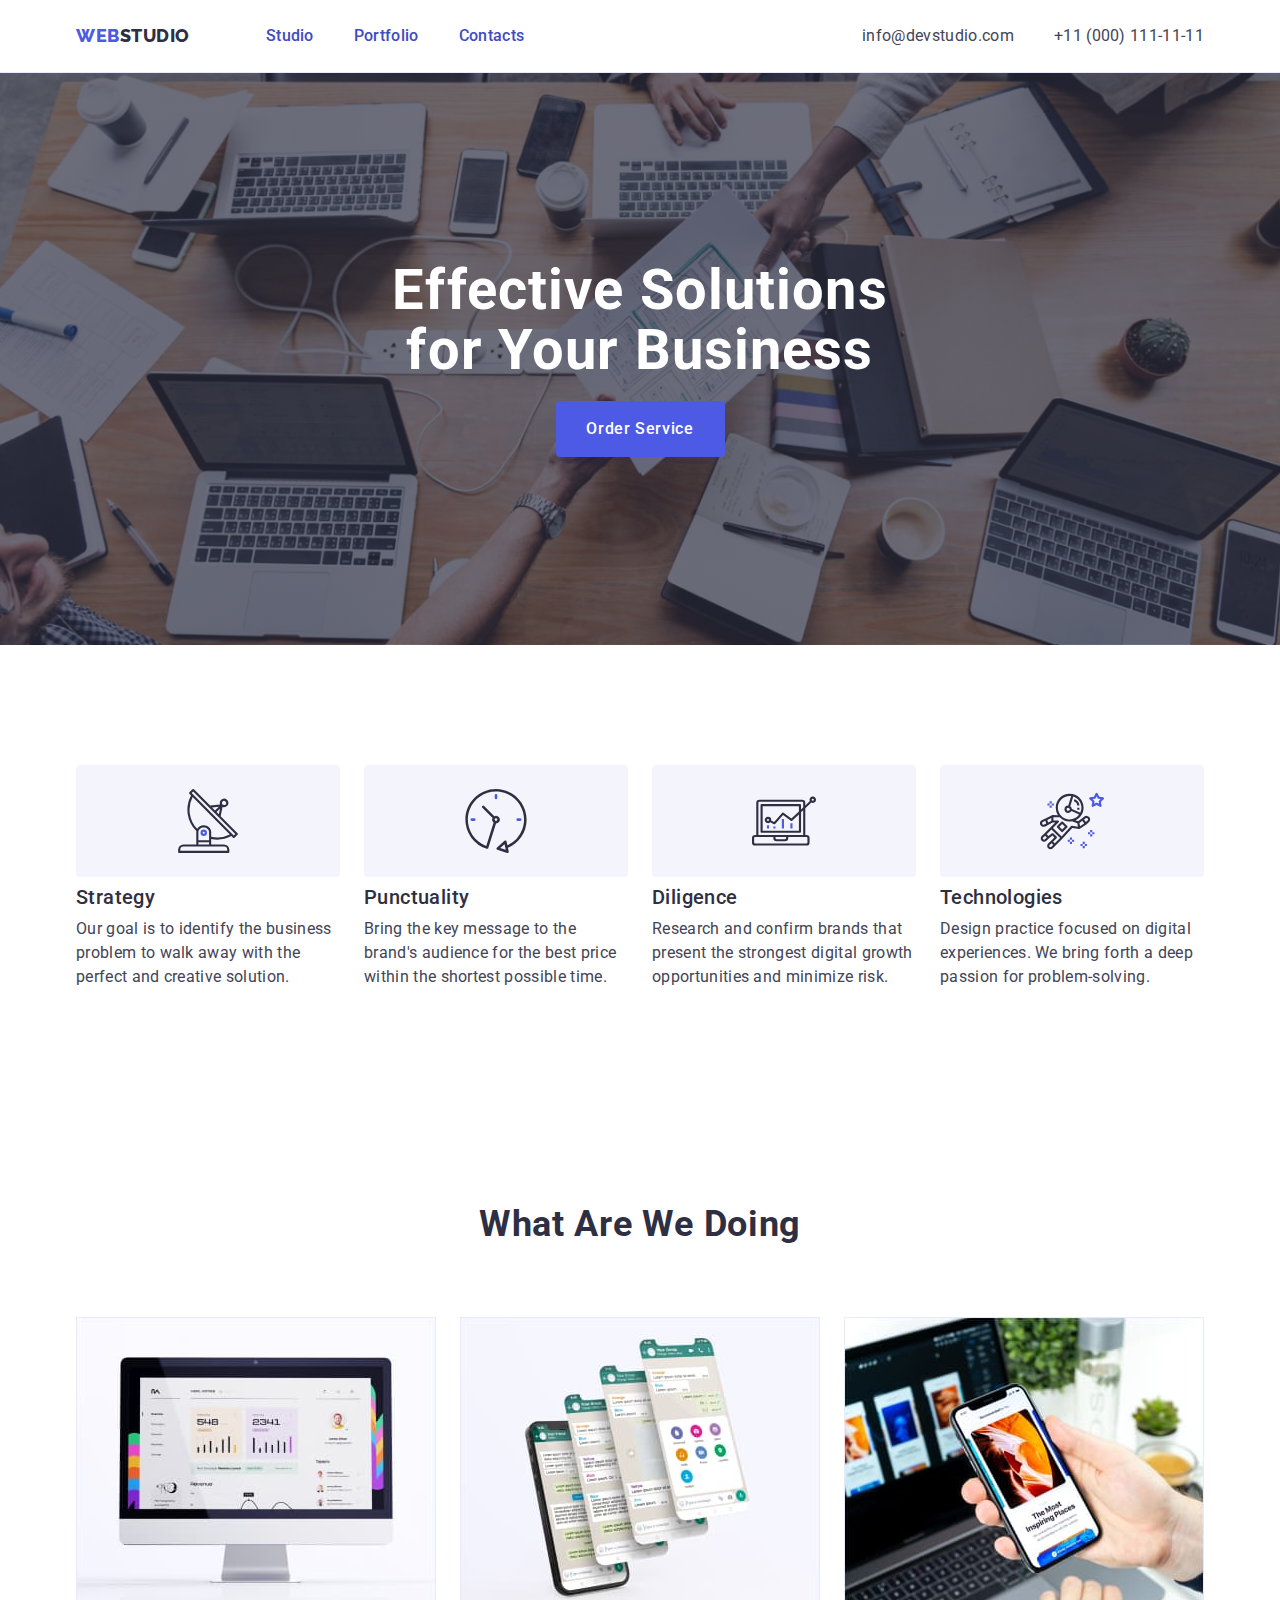
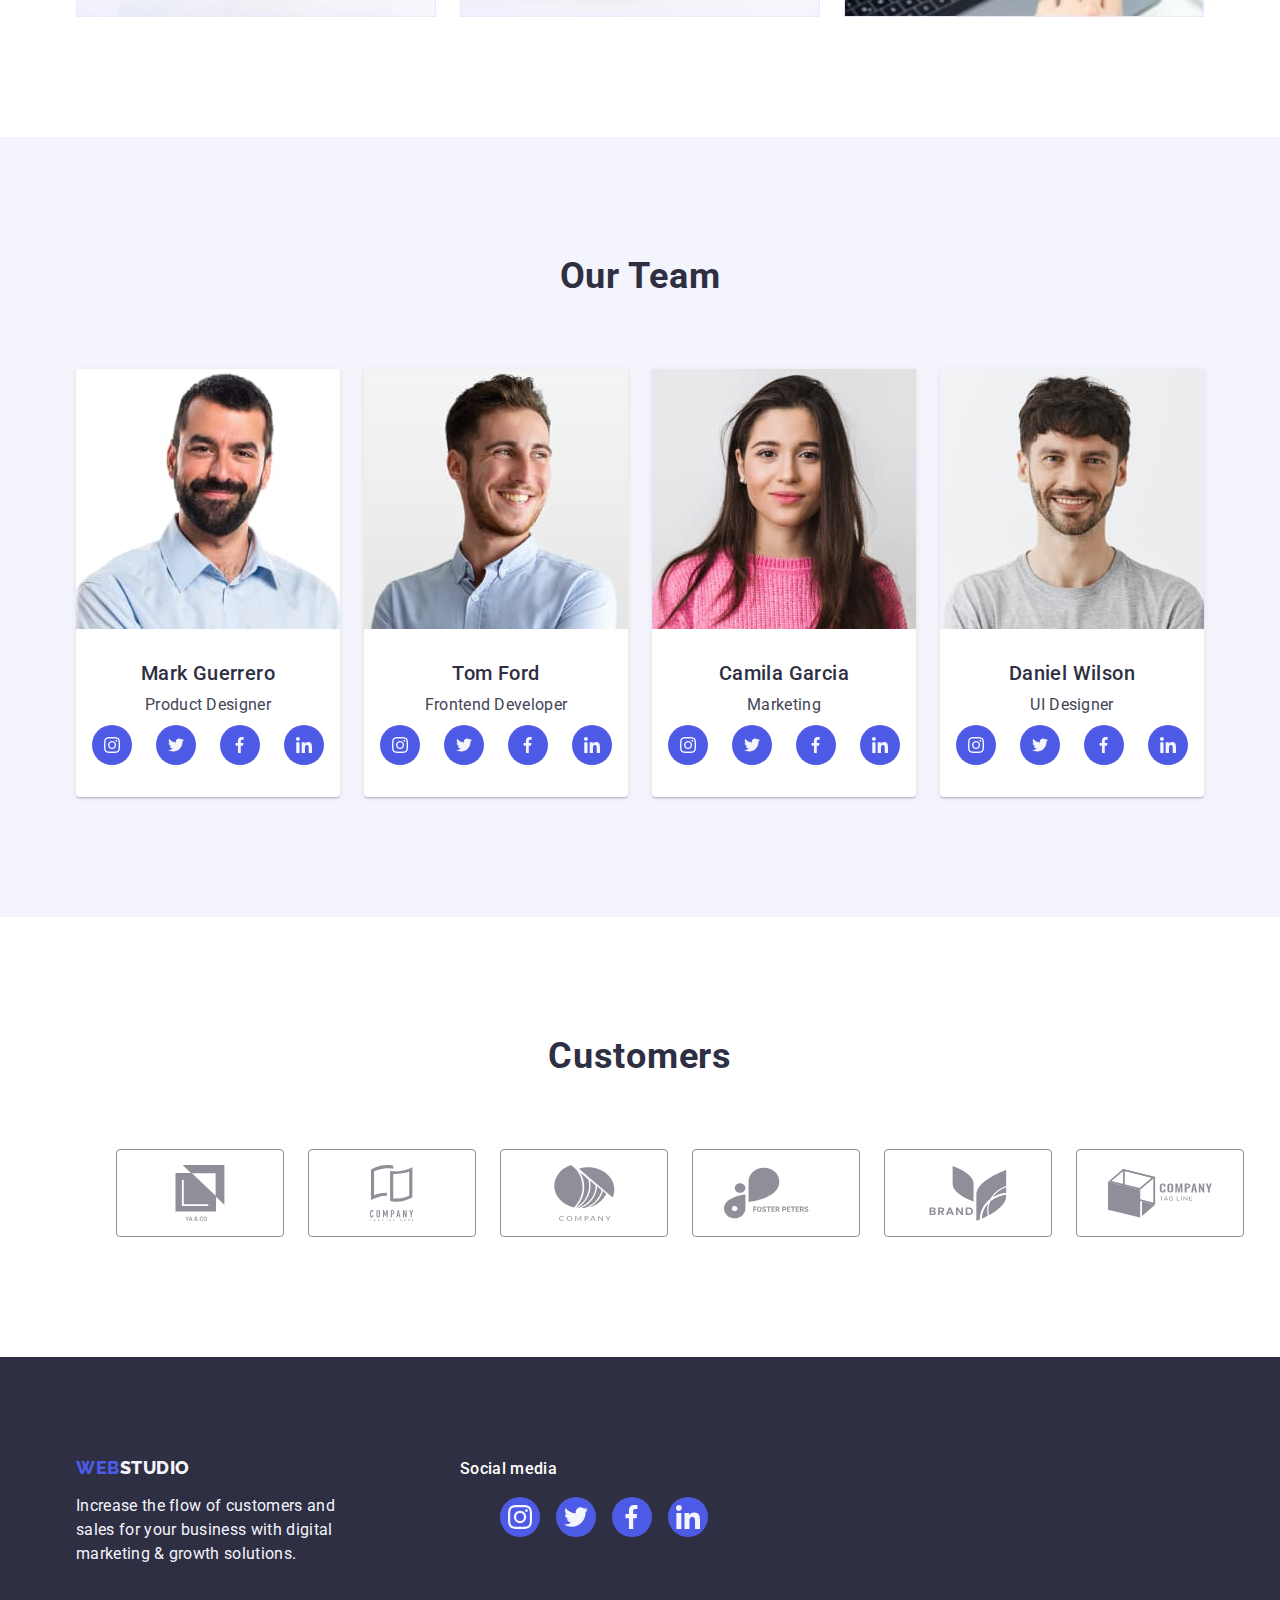
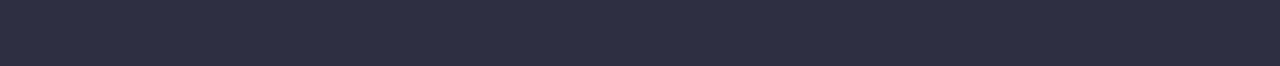
==== commit b406a3aa: "summary" ====
--- a/index.html
+++ b/index.html
@@ -317,42 +317,42 @@
           <ul class="may">
             <li class="bak list">
               <a href="" class="nam link">
-                <svg class="taw" width="104" height="56">
+                <svg class="tal" width="104" height="56">
                   <use href="./images/icons.svg#icon-group"></use>
                 </svg>
               </a>
             </li>
             <li class="bak list">
               <a href="" class="nam link">
-                <svg class="taw" width="104" height="56">
+                <svg class="tal" width="104" height="56">
                   <use href="./images/icons.svg#icon-group-1"></use>
                 </svg>
               </a>
             </li>
             <li class="bak list">
               <a href="" class="nam link">
-                <svg class="taw" width="104" height="56">
+                <svg class="tal" width="104" height="56">
                   <use href="./images/icons.svg#icon-group-2"></use>
                 </svg>
               </a>
             </li>
             <li class="bak list">
               <a href="" class="nam link">
-                <svg class="taw" width="104" height="56">
+                <svg class="tal" width="104" height="56">
                   <use href="./images/icons.svg#icon-group-3"></use>
                 </svg>
               </a>
             </li>
             <li class="bak list">
               <a href="" class="nam link">
-                <svg class="taw" width="104" height="56">
+                <svg class="tal" width="104" height="56">
                   <use href="./images/icons.svg#icon-group-4"></use>
                 </svg>
               </a>
             </li>
             <li class="bak list">
               <a href="" class="nam link">
-                <svg class="taw" width="104" height="56">
+                <svg class="tal" width="104" height="56">
                   <use href="./images/icons.svg#icon-group-5"></use>
                 </svg>
               </a>
--- a/css/style.css
+++ b/css/style.css
@@ -181,10 +181,10 @@
     margin-right: 120px;
     
 }
-.taw{
-
-    fill: currentColor;
-}
+.tal{
+fill: currentColor;
+}
+
 .nam:hover{
    border-color: #404bbf;
    color: #404bbf;
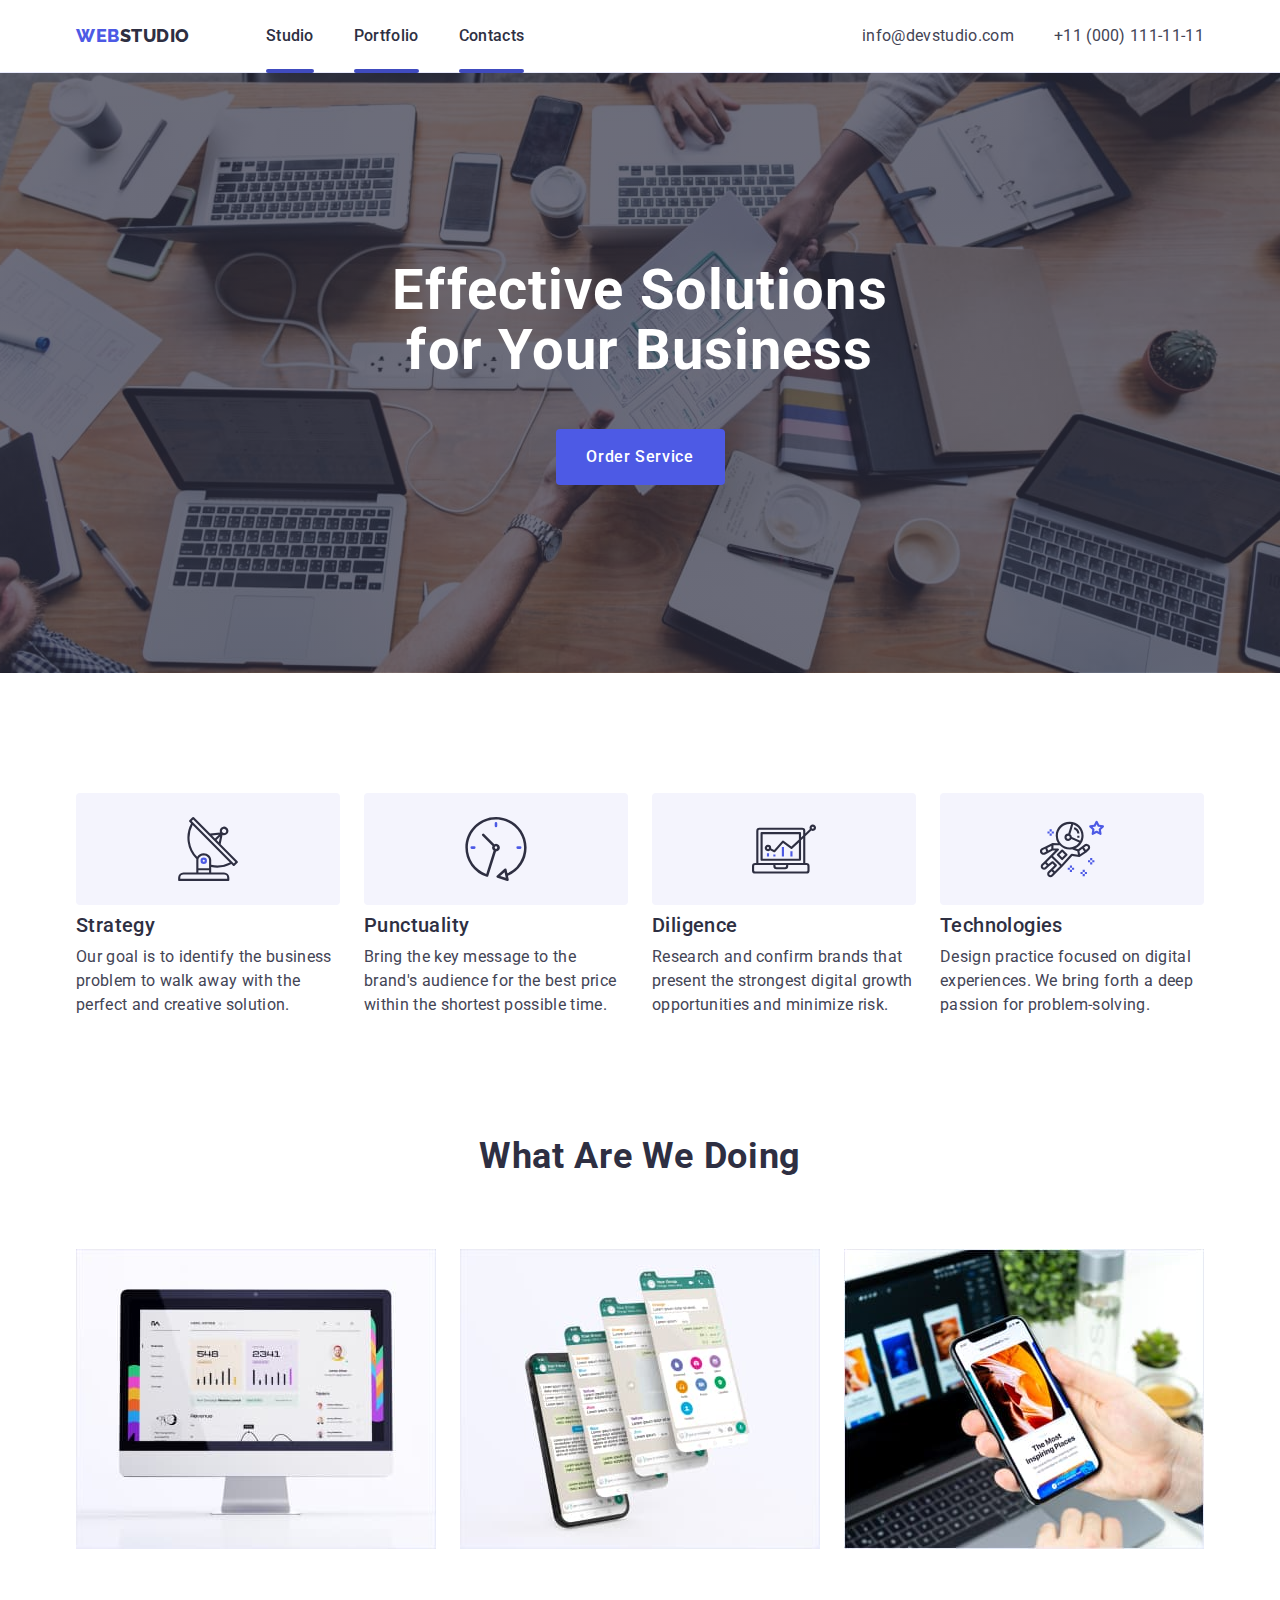
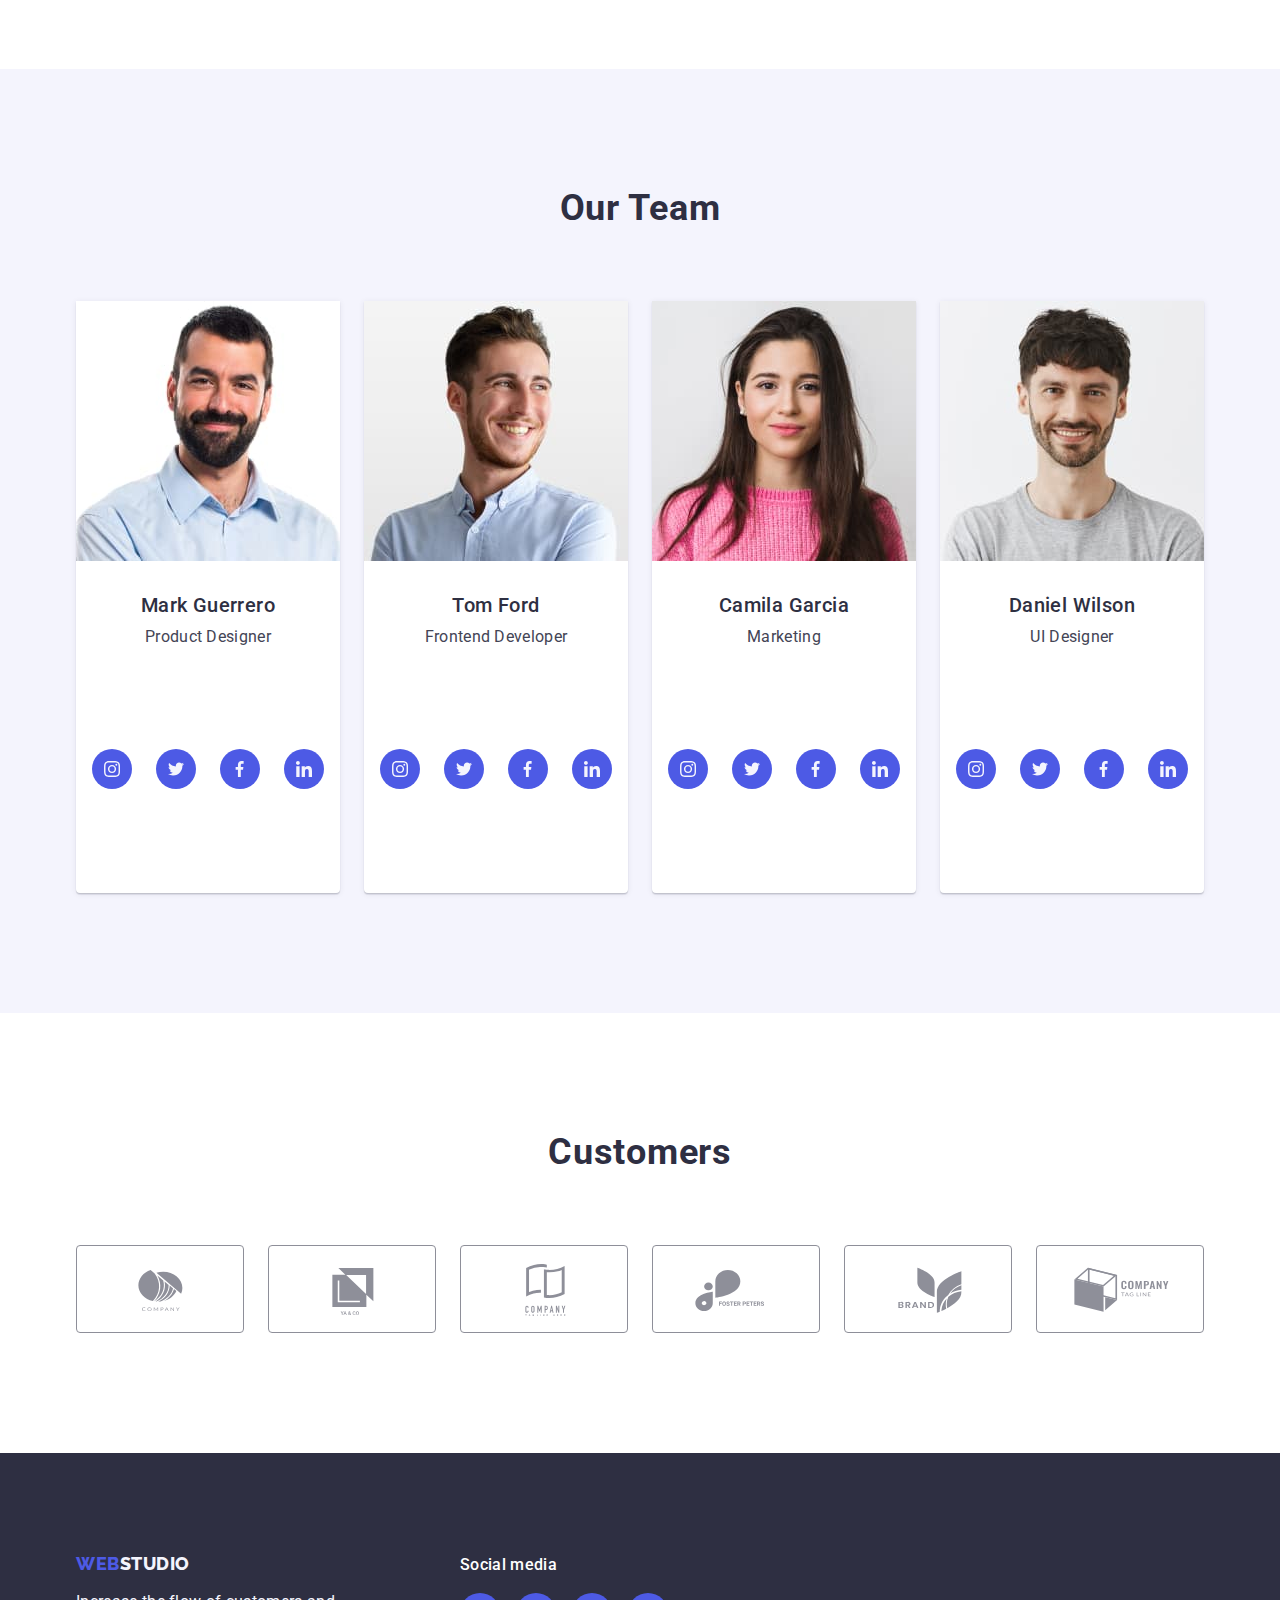
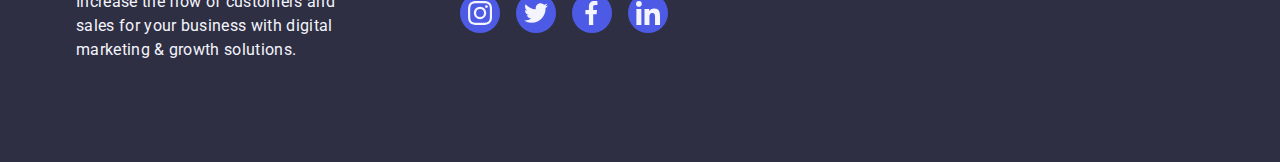
==== commit 898d49e3: "summary" ====
--- a/index.html
+++ b/index.html
@@ -314,7 +314,7 @@
       <section class="nap">
         <div class="container">
           <h2 class="bay">Customers</h2>
-          <ul class="may">
+          <ul class="may list">
             <li class="bak list">
               <a href="" class="nam link">
                 <svg class="tal" width="104" height="56">
@@ -375,7 +375,7 @@
         </div>
         <div class="social-media">
           <p class="pan">Social media</p>
-          <ul class="nak">
+          <ul class="nak list">
             <li class="naj list">
               <a href="#" class="baq">
                 <svg width="24" height="24" class="par">
@@ -419,6 +419,6 @@
       </div>
     </div>
 
-    <script src="/js/modal.js"></script>
+    <script src="./js/modal.js"></script>
   </body>
 </html>
--- a/css/style.css
+++ b/css/style.css
@@ -132,9 +132,7 @@
 }
 
 .jey {
-    box-shadow: 0px 2px 1px rgba(46, 47, 66, 0.08),
-        0px 1px 1px rgba(46, 47, 66, 0.16),
-        0px 1px 6px rgba(46, 47, 66, 0.08);
+
     border-bottom: 1px solid #e7e9fc;
 }
 .stu .fer{
@@ -148,17 +146,18 @@
 
 
 }
-.bat::after{
-
-    content: '';
-    position: absolute;
-    left: 0;
-    bottom: -1px;
-    height: 4px;
-    background-color: #404bbf;
-    border-radius: 2px;
-}
-
+
+.bat::after {
+        content: '';
+            position: absolute;
+            left: 0;
+            bottom: -1px;
+            width: 100%;
+            height: 4px;
+            border-radius: 2px;
+            background-color: #404BBF;
+            transition: color 250ms cubic-bezier(0.4, 0, 0.2, 1);
+}
 .nam{
         width: 100%;
         height: 100%;
@@ -196,8 +195,7 @@
 .bat{
 
             transition: color 250ms cubic-bezier(0.4, 0, 0.2, 1);
-            position: relative;
-           
+            position: relative;        
             display: block;
             padding: 24px 0;
             font-weight: 500;
@@ -205,6 +203,7 @@
             line-height: 1.5;
             letter-spacing: 0.02em;
             color: var(--stu-color);
+
 }
 .container{
     
@@ -269,14 +268,14 @@
     display: flex;
     align-items: center;
 }
+.tas{
+    margin-right: 120px
+}
 .maq{
     display: flex;
     align-items: baseline;
 }
-.taw{
-    margin-right: 120px;
-
-}
+
 .pan{
     font-weight: 500;
     font-size: 16px;
@@ -318,21 +317,24 @@
             letter-spacing: 0.02em;
             color: var(--slate, #434455);
             text-align: center;
-            padding-bottom: 8px;
+            margin-bottom: 8px;
 }
 .tur{
-            transition: transform 250ms cubic-bezier(0.4, 0, 0.2, 1);
-            transform: translateY(100%);
-            width: 100%;
-            height: 100%;
-            background-color: #4d5ae5;
-            padding: 40px 32px;
-            position: absolute;
-            font-size: 16px;
-            line-height: 1.5;
-            letter-spacing: 0.02em;
+       position: absolute;
+        padding: 40px 32px;
+        top: 0;
+        left: 0;
+        width: 100%;
+        height: 100%;     
+        color: #f4f4fd;
+        letter-spacing: 0.02em;
+        line-height: 1.5;
+        overflow: auto;
+        transform: translateY(100%);
+        transition: transform 250ms linear;
+        transition: transform 250ms cubic-bezier(0.4, 0, 0.2, 1);
             color: var(--button-bg-color);
-            top: 0;
+           
 }
 .pap {
     font-size: 16px;
@@ -389,19 +391,7 @@
 
 
 
-.link:hover {
-    color: #404bbf;
-        box-shadow: 0px 1px 6px rgba(46, 47, 66, 0.08),
-                0px 1px 1px rgba(46, 47, 66, 0.16),
-                0px 2px 1px rgba(46, 47, 66, 0.08);
-}
-
-.link:focus {
-    color: #404bbf;
-        box-shadow: 0px 1px 6px rgba(46, 47, 66, 0.08),
-                0px 1px 1px rgba(46, 47, 66, 0.16),
-                0px 2px 1px rgba(46, 47, 66, 0.08);
-}
+
 .log:hover{
     color: #404bbf;
 }
@@ -499,20 +489,18 @@
     padding: 100px 0;
 
 }
-a.link.bat{
-    color: #404bbf;
-}
+
 img {
     display: block;
 }
 .row-lat{
 transition: box-shadow 250ms cubic-bezier(0.4, 0, 0.2, 1);
 }
-.row-lat .tur {
-    transition: transform 250ms cubic-bezier(0.4, 0, 0.2, 1);
-}
-
-.row-lat:hover .tur{
+
+
+.row-lat:hover .tur,
+.row-lat:focus .tur
+{
     transform: translateY(0%);
 }
 .all {
@@ -747,7 +735,7 @@
     color: #404bbf;
 }
 .tau{
-    padding-top: 96px;
+   
     padding-bottom: 120px;
 
 }
@@ -814,13 +802,21 @@
         letter-spacing: 0.02em;
         color: #ffffff;
         margin: 0 auto;
-        margin-bottom: 20px;
+        margin-bottom: 48px;
       
         max-width: 496px;
     }
 
+        .row-lat:hover,
+        .row-lat:focus
+         {
+            box-shadow: 0px 1px 6px rgba(46, 47, 66, 0.08),
+                    0px 1px 1px rgba(46, 47, 66, 0.16),
+                    0px 2px 1px rgba(46, 47, 66, 0.08);
+        }
 .bap {
-    
+    margin-top: 100px;
+    margin-bottom: 72px;
     display: flex;
     justify-content: center;
     gap: 24px;
@@ -943,12 +939,13 @@
 
 }
 .nat{
-
-    padding: 32px 16px;
-    border: 1px solid #e7e9fc;
-    border-top: none;
+        padding: 32px 16px;
+        border: 1px solid #e7e9fc;
+        border-top: none;
     
 }
+
+
 
 .row {
 
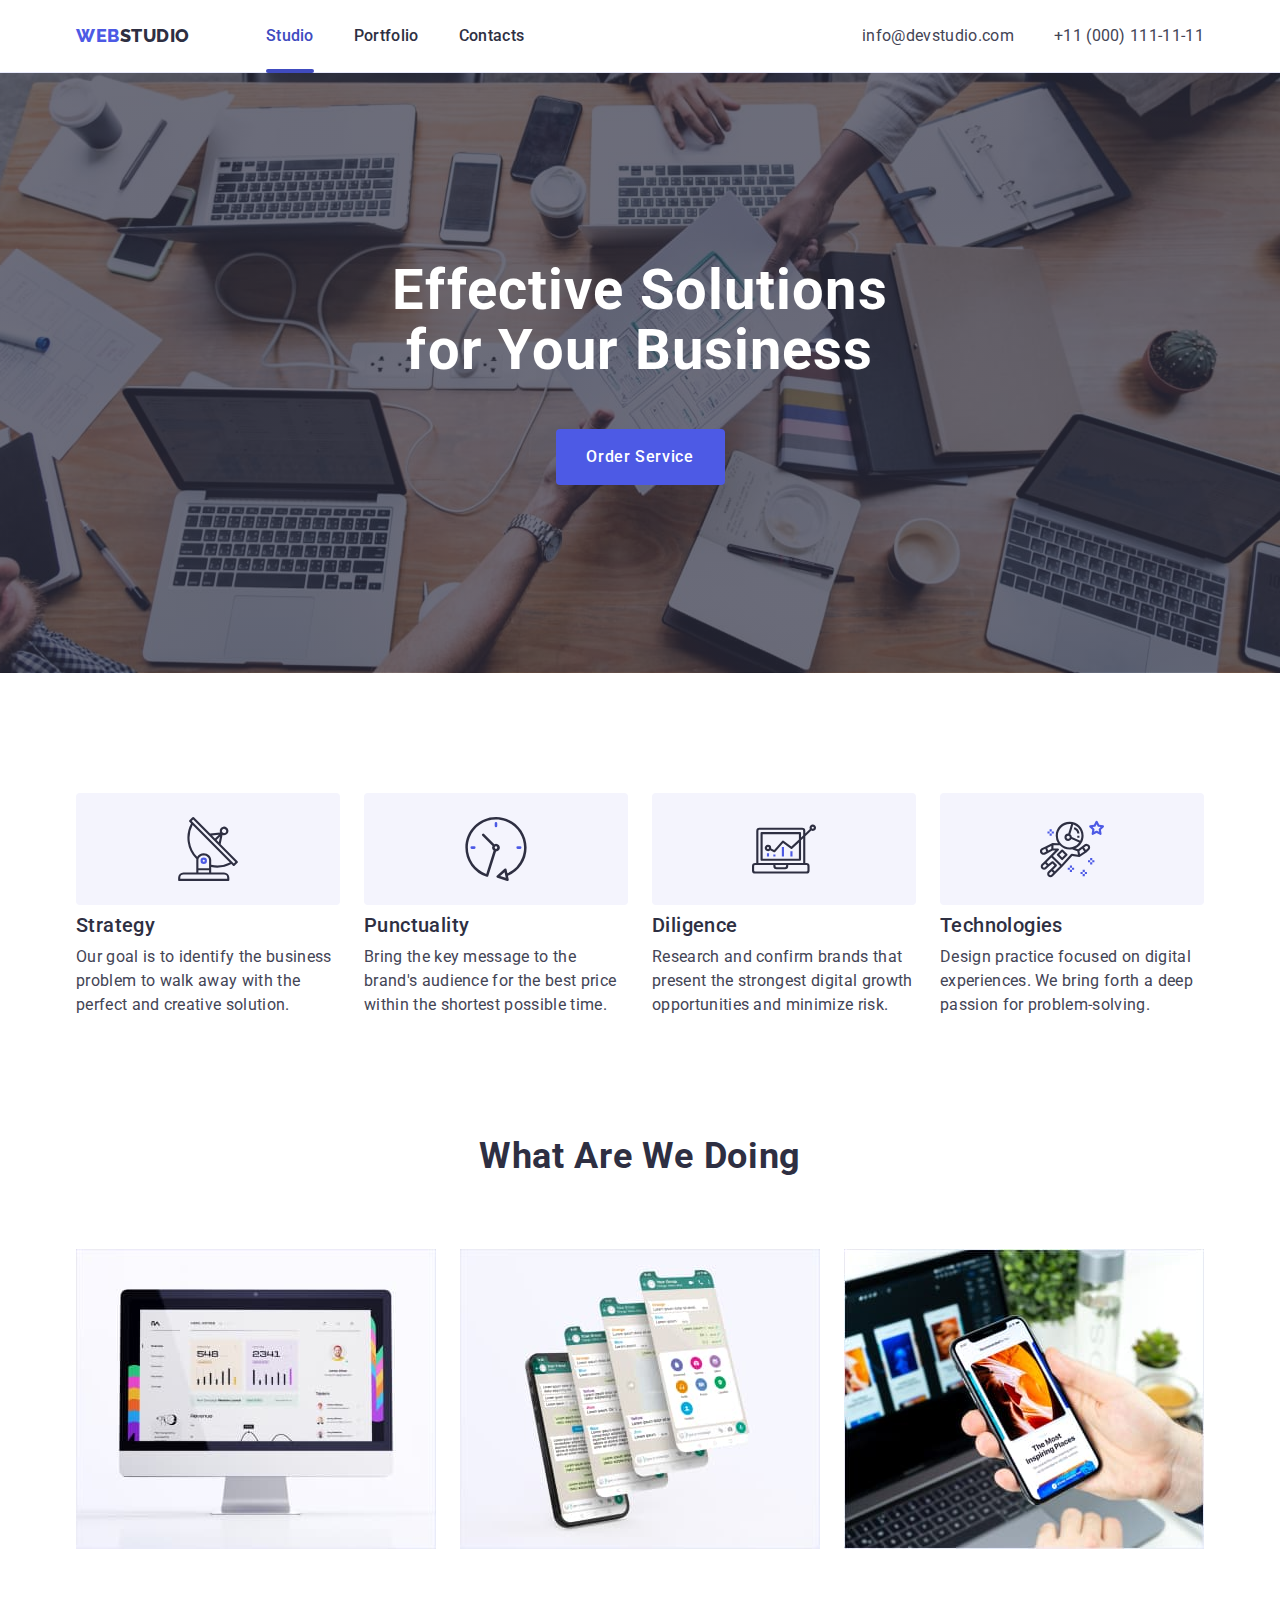
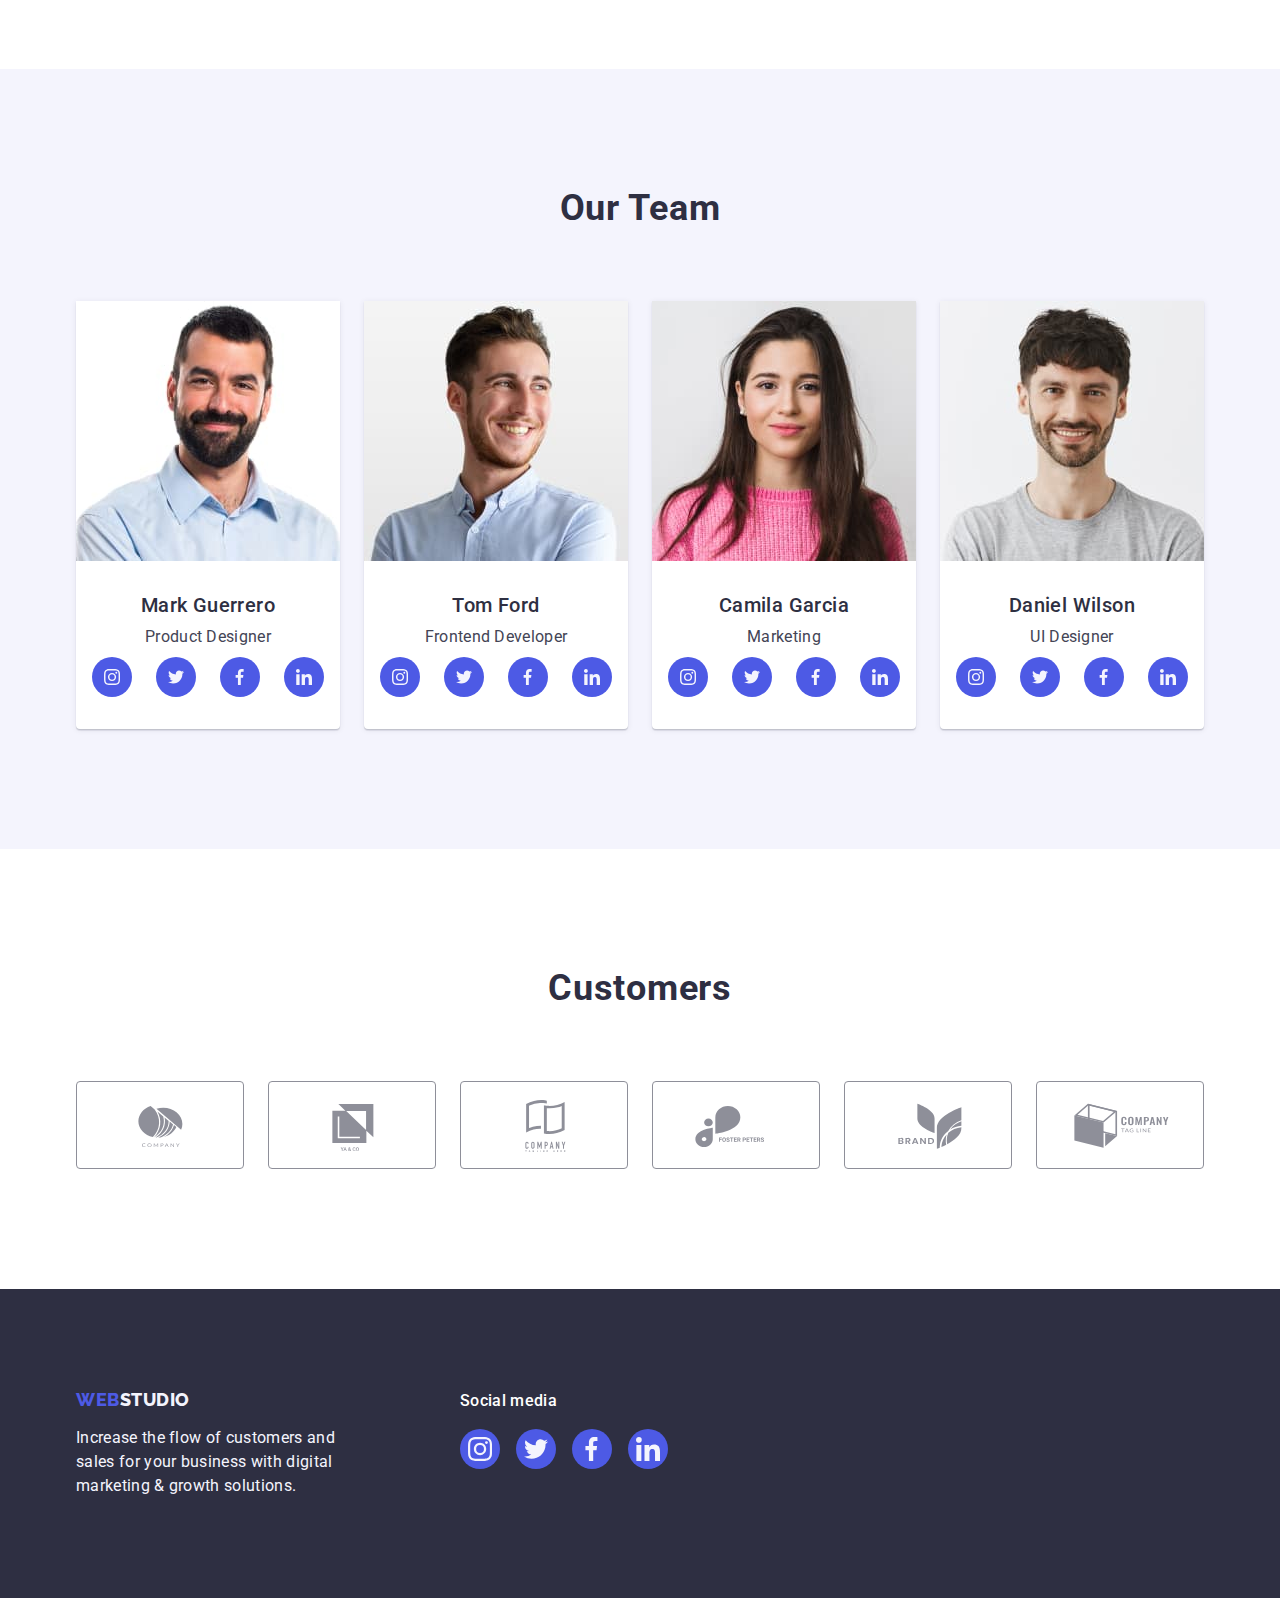
==== commit 8bd22390: "summary" ====
--- a/index.html
+++ b/index.html
@@ -23,28 +23,32 @@
   </head>
   <body>
     <header class="jey">
-      <div class="container container-quard">
-        <nav class="vat list">
+      <div class="container-quard container">
+        <nav class="vat">
           <a href="./index.html" class="fer link"
             >Web<span class="stu">Studio</span></a
           >
           <ul class="list nav-bar">
-            <li><a href="./index.html" class="link bat">Studio</a></li>
+            <li>
+              <a href="./index.html" class="link bat-studio">Studio</a>
+            </li>
             <li>
               <a href="./portfolio.html" class="link bat">Portfolio</a>
             </li>
-            <li><a href="" class="link bat">Contacts</a></li>
+            <li>
+              <a href="" class="link bat">Contacts</a>
+            </li>
           </ul>
         </nav>
-        <address class="add list">
+        <address class="add">
           <ul class="list address-nav">
             <li>
-              <a href="mailto:info@devstudio.com" class="ema link"
-                >info@devstudio.com</a
+              <a href="mailto:info@devstudio.com" class="link ema">
+                info@devstudio.com</a
               >
             </li>
             <li>
-              <a href="tel:+110001111111" class="ema link"
+              <a href="tel:+110001111111" class="link ema"
                 >+11 (000) 111-11-11</a
               >
             </li>
--- a/css/style.css
+++ b/css/style.css
@@ -61,11 +61,8 @@
     text-decoration: none;
 
 }
-.pab{
-    position: relative;
-    overflow: hidden;
-}
-.vat{
+
+.vat {
     display: flex;
     align-items: center;
 }
@@ -89,25 +86,45 @@
     gap: 40px;
 }
 .fer {
-    transition: color 250ms cubic-bezier(0.4, 0, 0.2, 1);
-    color: var(--ocean, #4d5ae5);
-    font-family: "Raleway", sans-serif;
-    font-weight: 800;
-    font-size: 18px;
-    line-height: 1.17;
-    letter-spacing: 0.03em;
-    text-transform: uppercase;
-   
-    align-self: center;
-    margin-right: 76px;
-    padding: 24px 0;
-}
-
+
+        color: var(--ocean, #4d5ae5);
+        font-family: "Raleway", sans-serif;
+        margin-right: 76px;
+        font-weight: 800;
+        font-size: 18px;
+        line-height: 1.17;
+        letter-spacing: 0.03em;
+        text-transform: uppercase;      
+        text-decoration: none;
+}
 .nav-bar{
     display: flex;
-    gap: 40px;
-}
-
+        gap: 40px;
+}
+
+.bat-studio{
+        transition: color 250ms cubic-bezier(0.4, 0, 0.2, 1);
+            transition: color 250ms cubic-bezier(0.4, 0, 0.2, 1);
+            position: relative;
+            display: block;
+            padding: 24px 0;
+            font-weight: 500;
+            font-size: 16px;
+            line-height: 1.5;
+            color: #404bbf;
+            letter-spacing: 0.02em;
+}
+.bat-studio::after{
+        content: '';
+        position: absolute;
+        left: 0;
+        bottom: -1px;
+        width: 100%;
+        height: 4px;
+        border-radius: 2px;
+        background-color: #404BBF;
+        transition: color 250ms cubic-bezier(0.4, 0, 0.2, 1);
+    }
 
 .ffe {
     display: inline-block;
@@ -132,12 +149,14 @@
 }
 
 .jey {
-
-    border-bottom: 1px solid #e7e9fc;
-}
-.stu .fer{
-  margin-right: 76px;
-}
+     
+        border-bottom: 1px solid #e7e9fc;
+            box-shadow: 0px 2px 1px rgba(46, 47, 66, 0.08),
+                0px 1px 1px rgba(46, 47, 66, 0.16),
+                0px 1px 6px rgba(46, 47, 66, 0.08);
+}
+
+
 .stu {
   
     
@@ -147,17 +166,7 @@
 
 }
 
-.bat::after {
-        content: '';
-            position: absolute;
-            left: 0;
-            bottom: -1px;
-            width: 100%;
-            height: 4px;
-            border-radius: 2px;
-            background-color: #404BBF;
-            transition: color 250ms cubic-bezier(0.4, 0, 0.2, 1);
-}
+
 .nam{
         width: 100%;
         height: 100%;
@@ -194,16 +203,20 @@
 }
 .bat{
 
-            transition: color 250ms cubic-bezier(0.4, 0, 0.2, 1);
-            position: relative;        
-            display: block;
-            padding: 24px 0;
-            font-weight: 500;
-            font-size: 16px;
-            line-height: 1.5;
-            letter-spacing: 0.02em;
-            color: var(--stu-color);
-
+   
+        transition: color 250ms cubic-bezier(0.4, 0, 0.2, 1);
+        position: relative;
+        display: block;
+        padding: 24px 0;
+        font-weight: 500;
+        font-size: 16px;
+        line-height: 1.5;
+        color: #2E2F42;
+        letter-spacing: 0.02em;
+}
+.bat:hover,
+.bat:focus{
+    color: #404bbf;        
 }
 .container{
     
@@ -266,7 +279,7 @@
 }
 .container-quard{
     display: flex;
-    align-items: center;
+  
 }
 .tas{
     margin-right: 120px
@@ -319,29 +332,8 @@
             text-align: center;
             margin-bottom: 8px;
 }
-.tur{
-       position: absolute;
-        padding: 40px 32px;
-        top: 0;
-        left: 0;
-        width: 100%;
-        height: 100%;     
-        color: #f4f4fd;
-        letter-spacing: 0.02em;
-        line-height: 1.5;
-        overflow: auto;
-        transform: translateY(100%);
-        transition: transform 250ms linear;
-        transition: transform 250ms cubic-bezier(0.4, 0, 0.2, 1);
-            color: var(--button-bg-color);
-           
-}
-.pap {
-    font-size: 16px;
-    line-height: 1.5;
-    letter-spacing: 0.02em;
-    color: var(--slate, #434455);
-}
+
+
 
 .container-button {
 
@@ -410,14 +402,10 @@
 
 
 
-    font-style: normal;
+       display: flex;
+        font-style: normal;
+        line-height: 1.5;
         margin-left: auto;
-   
-
-    font-size: 16px;
-    line-height: 1.5;
-    letter-spacing: 0.02em;
-    color: var(--slate, #434455);
  
 
 
@@ -454,23 +442,21 @@
         display: block;
 }
 .ema {
-    transition: color 250ms cubic-bezier(0.4, 0, 0.2, 1);
     display: block;
     padding: 24px 0;
-    color: var(--text-color, #2e2f42);
-    font-size: 16px;
-    line-height: 1.5;
-    letter-spacing: 0.02em;
+    font-weight: 400;
+    font-size: 16px;
+    line-height: 1.5;
+    letter-spacing: 0.02em;          
+    transition: color 250ms cubic-bezier(0.4, 0, 0.2, 1);
     color: var(--iris, #434455);
 
 }
 
-.ema:hover {
-    color: #404bbf
-}
-
+.ema:hover,
 .ema:focus {
     color: #404bbf;
+  
 }
 
 .vbn {
@@ -493,16 +479,7 @@
 img {
     display: block;
 }
-.row-lat{
-transition: box-shadow 250ms cubic-bezier(0.4, 0, 0.2, 1);
-}
-
-
-.row-lat:hover .tur,
-.row-lat:focus .tur
-{
-    transform: translateY(0%);
-}
+
 .all {
     transition: color 250ms cubic-bezier(0.4, 0, 0.2, 1),
             background-color 250ms cubic-bezier(0.4, 0, 0.2, 1),
@@ -625,14 +602,7 @@
     background-color: #404BBF;
 }
 
-.ban {
-    margin-bottom: 8px;
-    font-weight: 500;
-    font-size: 20px;
-    line-height: 1.2;
-    letter-spacing: 0.02em;
-    color: var(--text-color, #2e2f42);
-}
+
 
 .med {
     font-weight: 500;
@@ -807,20 +777,13 @@
         max-width: 496px;
     }
 
-        .row-lat:hover,
-        .row-lat:focus
-         {
-            box-shadow: 0px 1px 6px rgba(46, 47, 66, 0.08),
-                    0px 1px 1px rgba(46, 47, 66, 0.16),
-                    0px 2px 1px rgba(46, 47, 66, 0.08);
-        }
 .bap {
     margin-top: 100px;
     margin-bottom: 72px;
     display: flex;
     justify-content: center;
     gap: 24px;
-   
+    list-style: none;
 
    
 }
@@ -931,45 +894,108 @@
     display: flex;
     gap: 16px;
 }
-.main{
+
+
+
+
+
+
+.bak{
+    height: 88px;
+}
+.may{
+    display: flex;
+        gap: 24px;
+        margin: 0;
+    }
+
+
+.nae{
+    fill: var(--button-bg-color);
+}
+.paq{
+    padding: 32px 0;
+}
+#facebook-icon{
+     display: block;
+
+
+}
+.main {
     display: flex;
     flex-wrap: wrap;
     column-gap: 24px;
     row-gap: 48px;
-
-}
-.nat{
-        padding: 32px 16px;
-        border: 1px solid #e7e9fc;
-        border-top: none;
-    
-}
-
-
+}
+
+.list {
+    list-style: none;
+    padding-left: 0;
+    margin: 0;
+}
 
 .row {
-
-            flex-basis: calc((100% - (3 * 24px)) / 4);
-     
-}
-.bak{
-    height: 88px;
-}
-.may{
-    display: flex;
-        gap: 24px;
-        margin: 0;
-    }
-
-
-.nae{
-    fill: var(--button-bg-color);
-}
-.paq{
-    padding: 32px 0;
-}
-#facebook-icon{
-     display: block;
-
-
-}
+    width: calc((100% - 48px) / 3);
+}
+
+.row-lat {
+    display: block;
+    transition: box-shadow 250ms cubic-bezier(0.4, 0, 0.2, 1);
+}
+
+.row-lat:hover .tur,
+.row-lat:focus .tur{
+    box-shadow: 0px 1px 6px rgba(46, 47, 66, 0.08),
+            0px 1px 1px rgba(46, 47, 66, 0.16),
+            0px 2px 1px rgba(46, 47, 66, 0.08);
+}
+.row-lat:hover .tur,
+.row-lat:focus .tur {
+    transform: translateY(0%);
+}
+.pab {
+    position: relative;
+    overflow: hidden;
+}
+.tur{
+    position: absolute;
+        padding: 40px 32px;
+        top: 0;
+        left: 0;
+        width: 100%;
+        height: 100%;
+        background-color: var(--custom-color);
+        color: #f4f4fd;       
+        letter-spacing: 0.02em;
+        line-height: 1.5;
+        overflow: auto;
+        transform: translateY(100%);
+        transition: transform 250ms linear;
+        transition: transform 250ms cubic-bezier(0.4, 0, 0.2, 1);
+}
+  
+
+
+
+.nat {
+    padding: 32px 16px;
+    border: 1px solid #e7e9fc;
+    border-top: none;
+}
+
+.ban {
+    margin-bottom: 8px;
+    font-weight: 500;
+    font-size: 20px;
+    line-height: 1.2;
+    letter-spacing: 0.02em;
+    color: #2E2F42;
+}
+
+.pap {
+    font-weight: 400;
+    font-size: 16px;
+    line-height: 1.5;
+    letter-spacing: 0.02em;
+    color: #434455;
+}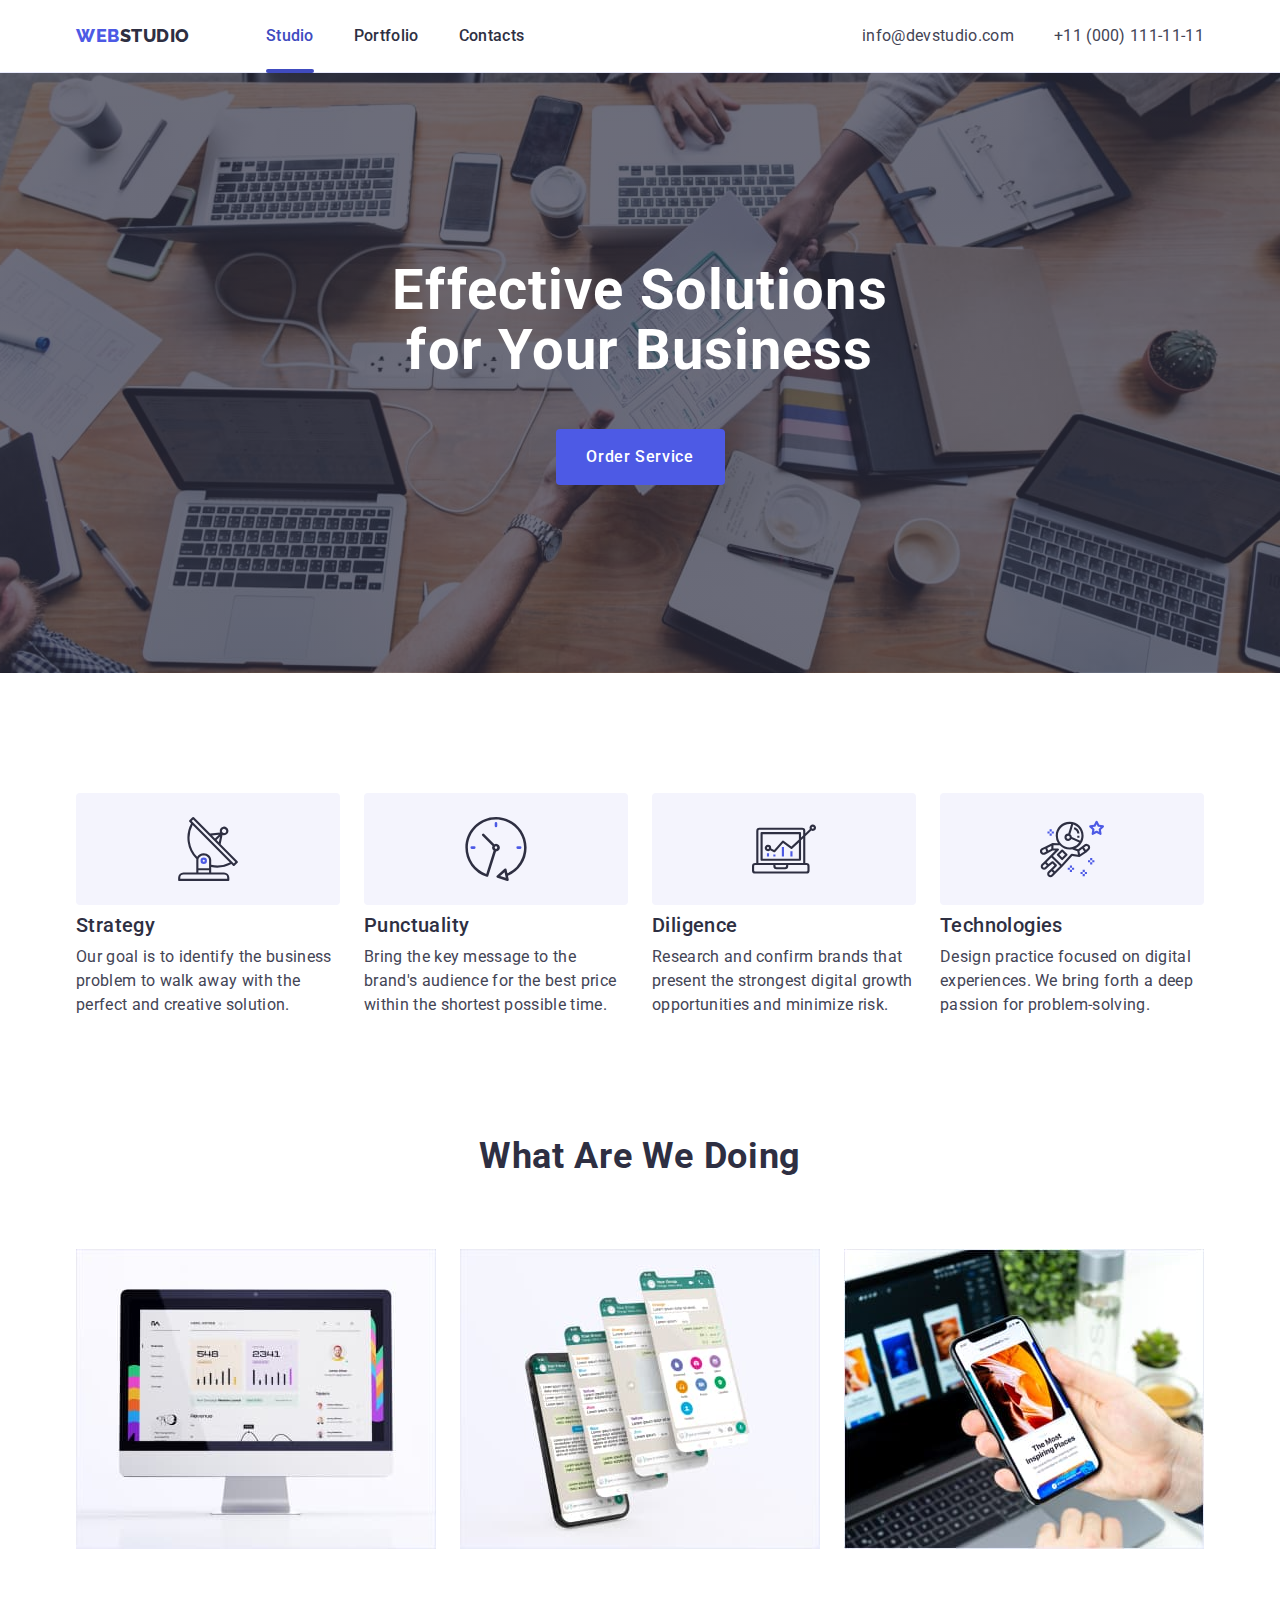
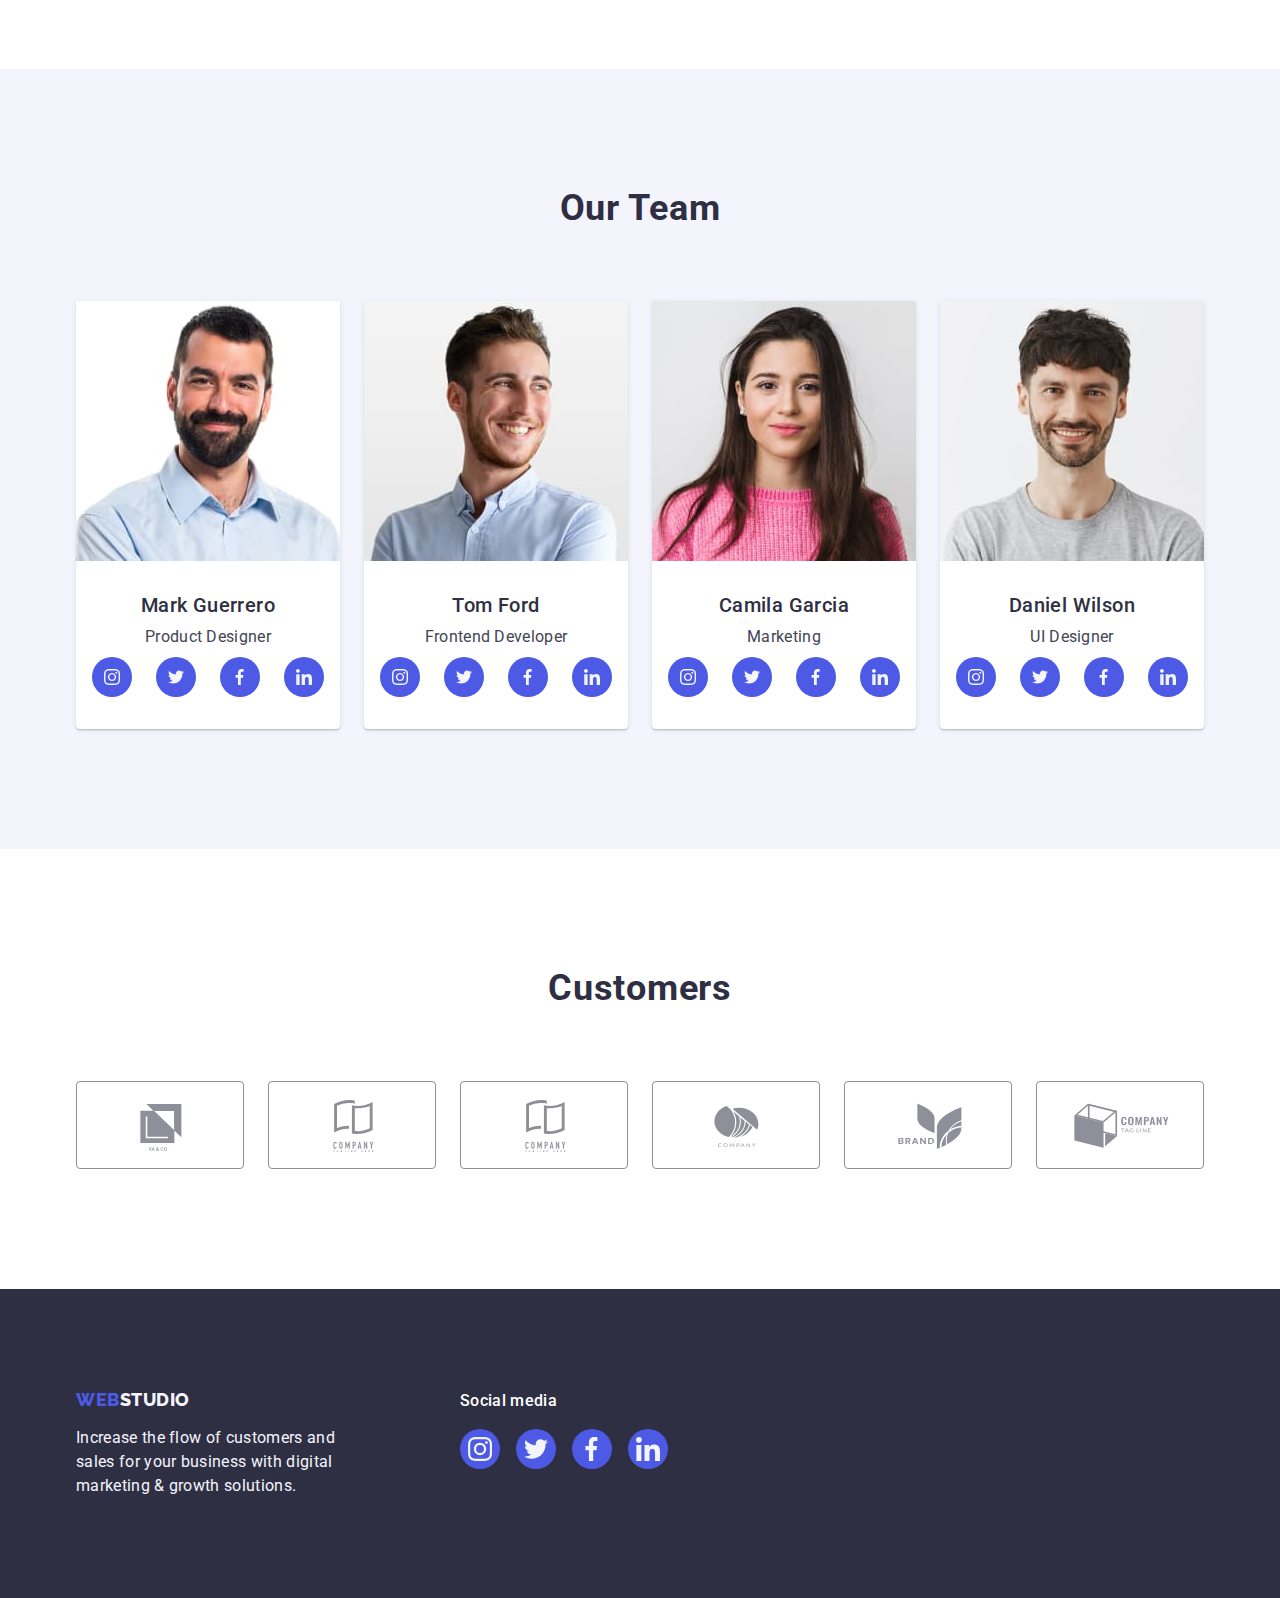
==== commit 78734785: "Update index.html" ====
--- a/index.html
+++ b/index.html
@@ -322,28 +322,28 @@
             <li class="bak list">
               <a href="" class="nam link">
                 <svg class="tal" width="104" height="56">
+                  <use href="./images/icons.svg#icon-group-1"></use>
+                </svg>
+              </a>
+            </li>
+            <li class="bak list">
+              <a href="" class="nam link">
+                <svg class="tal" width="104" height="56">
+                  <use href="./images/icons.svg#icon-group-2"></use>
+                </svg>
+              </a>
+            </li>
+            <li class="bak list">
+              <a href="" class="nam link">
+                <svg class="tal" width="104" height="56">
+                  <use href="./images/icons.svg#icon-group-2"></use>
+                </svg>
+              </a>
+            </li>
+            <li class="bak list">
+              <a href="" class="nam link">
+                <svg class="tal" width="104" height="56">
                   <use href="./images/icons.svg#icon-group"></use>
-                </svg>
-              </a>
-            </li>
-            <li class="bak list">
-              <a href="" class="nam link">
-                <svg class="tal" width="104" height="56">
-                  <use href="./images/icons.svg#icon-group-1"></use>
-                </svg>
-              </a>
-            </li>
-            <li class="bak list">
-              <a href="" class="nam link">
-                <svg class="tal" width="104" height="56">
-                  <use href="./images/icons.svg#icon-group-2"></use>
-                </svg>
-              </a>
-            </li>
-            <li class="bak list">
-              <a href="" class="nam link">
-                <svg class="tal" width="104" height="56">
-                  <use href="./images/icons.svg#icon-group-3"></use>
                 </svg>
               </a>
             </li>
--- a/css/style.css
+++ b/css/style.css
@@ -81,10 +81,7 @@
 }
 
 
-.mal{
-    display: flex;
-    gap: 40px;
-}
+
 .fer {
 
         color: var(--ocean, #4d5ae5);
@@ -103,7 +100,7 @@
 }
 
 .bat-studio{
-        transition: color 250ms cubic-bezier(0.4, 0, 0.2, 1);
+       
             transition: color 250ms cubic-bezier(0.4, 0, 0.2, 1);
             position: relative;
             display: block;
@@ -125,7 +122,28 @@
         background-color: #404BBF;
         transition: color 250ms cubic-bezier(0.4, 0, 0.2, 1);
     }
-
+.bat-portfolio{
+    transition: color 250ms cubic-bezier(0.4, 0, 0.2, 1);
+        position: relative;
+        display: block;
+        padding: 24px 0;
+        font-weight: 500;
+        font-size: 16px;
+        line-height: 1.5;
+        color: #404bbf;
+        letter-spacing: 0.02em;
+}
+.bat-portfolio::after{
+       content: '';
+        position: absolute;
+        left: 0;
+        bottom: -1px;
+        width: 100%;
+        height: 4px;
+        border-radius: 2px;
+        background-color: #404BBF;
+        transition: color 250ms cubic-bezier(0.4, 0, 0.2, 1);
+}
 .ffe {
     display: inline-block;
     margin-bottom: 16px;
@@ -943,7 +961,12 @@
     transition: box-shadow 250ms cubic-bezier(0.4, 0, 0.2, 1);
 }
 
-.row-lat:hover .tur,
+.row-lat:hover .tur{
+    box-shadow: 0px 1px 6px rgba(46, 47, 66, 0.08),
+            0px 1px 1px rgba(46, 47, 66, 0.16),
+            0px 2px 1px rgba(46, 47, 66, 0.08);
+}
+
 .row-lat:focus .tur{
     box-shadow: 0px 1px 6px rgba(46, 47, 66, 0.08),
             0px 1px 1px rgba(46, 47, 66, 0.16),
